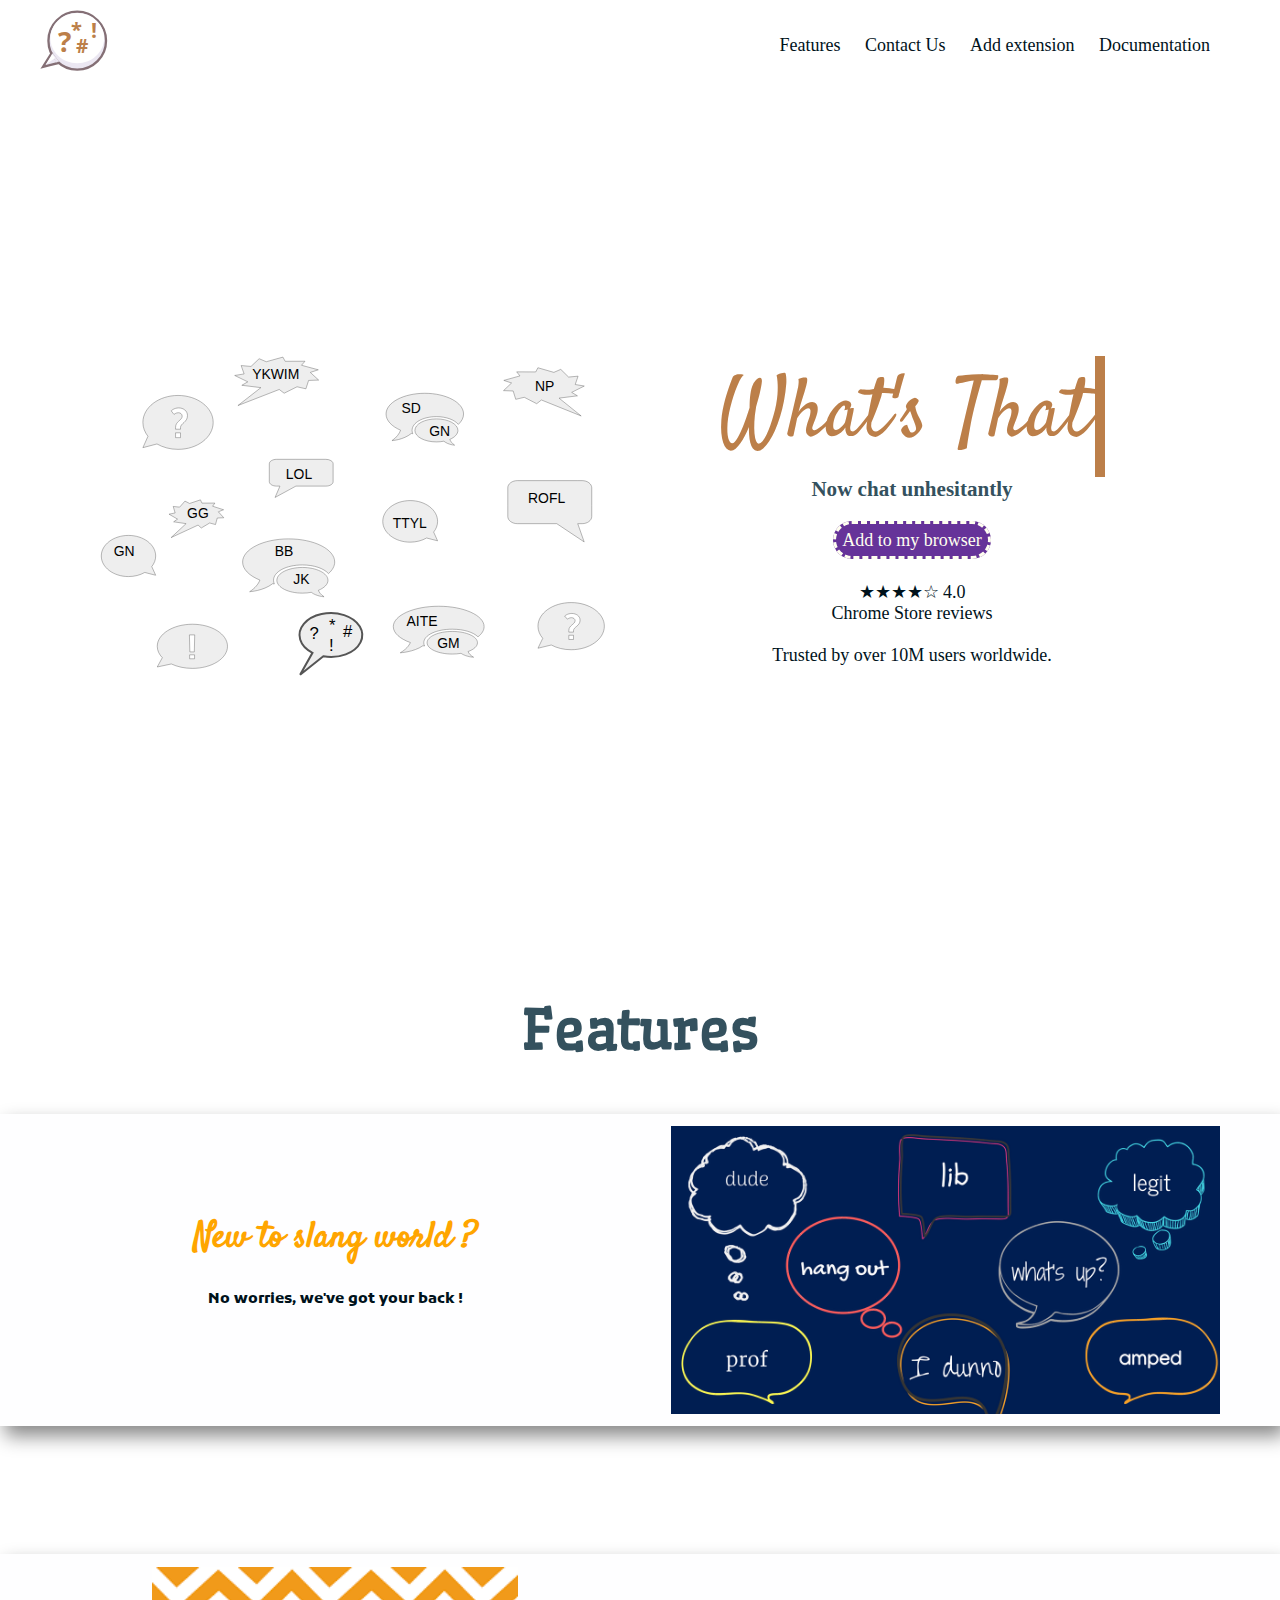
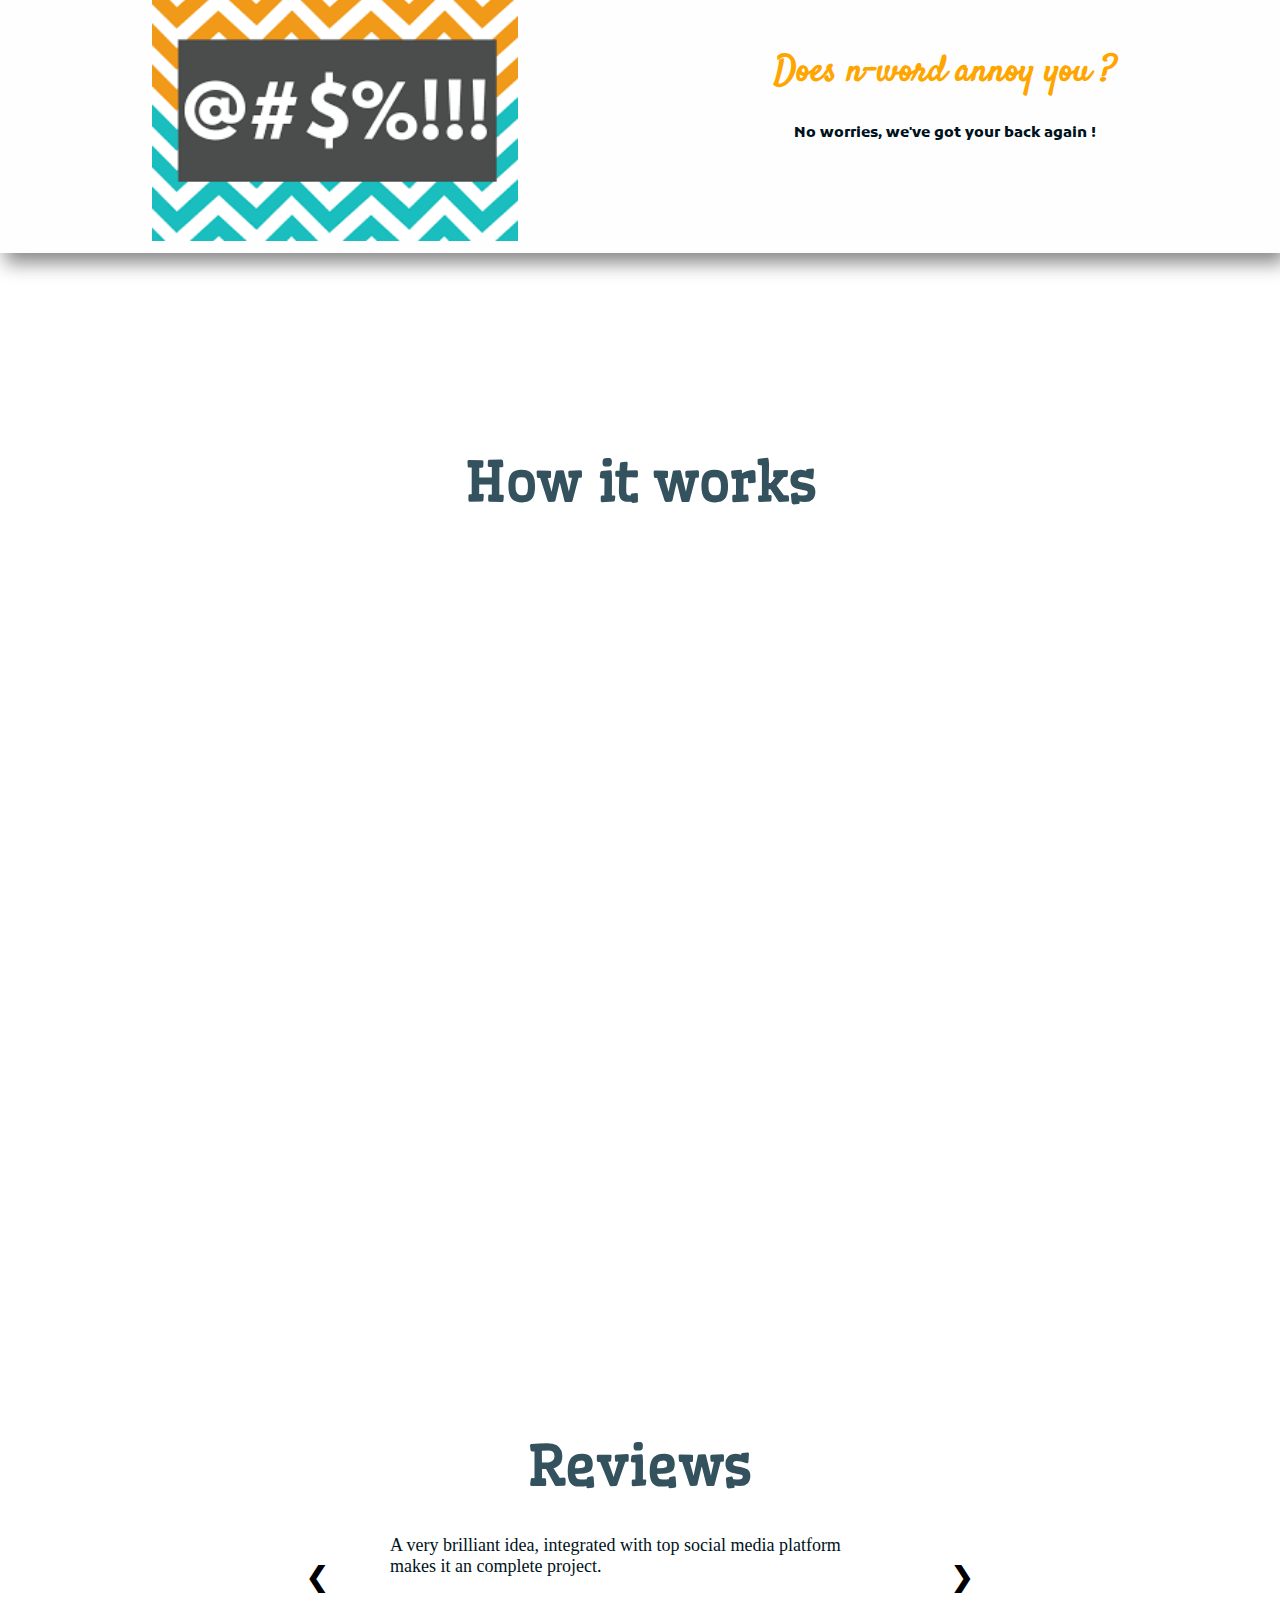
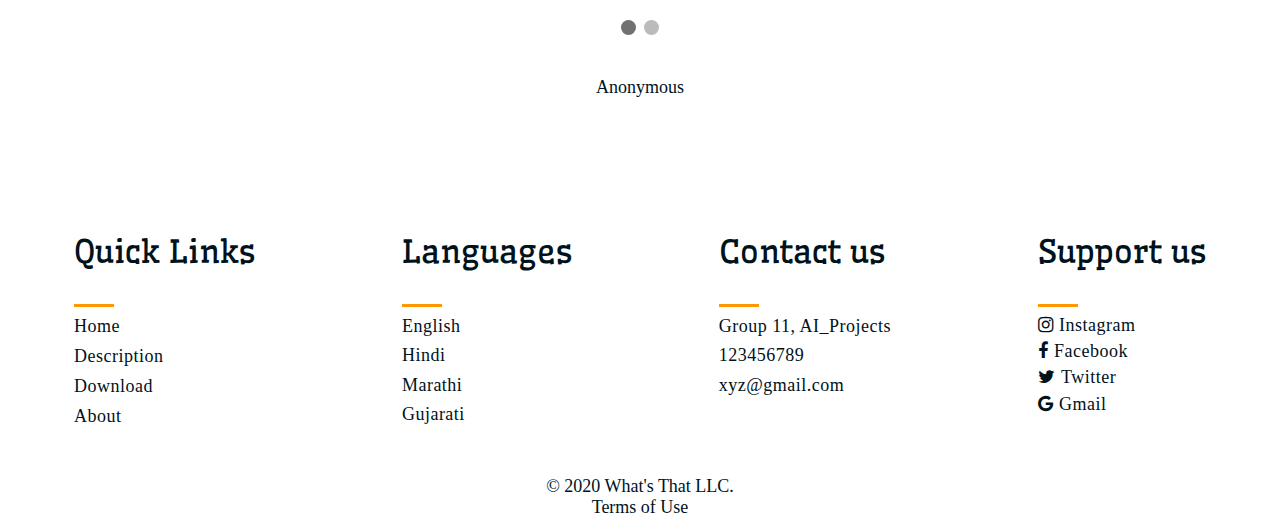
==== index.html @ 631926b6 "add documentation" ====
<!DOCTYPE html>
<head>
    <meta charset="UTF-8">
    <meta name="viewport" content="width=device-width, initial-scale=1.0">
    <title>What's That</title>
    <link rel="shortcut icon" href="./img/icon.png" type="image/x-icon">
    <link rel="stylesheet" href="./css/style.css">
    <link rel="stylesheet" href="./css/animate.css">
    <link rel="stylesheet" href="https://cdnjs.cloudflare.com/ajax/libs/font-awesome/4.7.0/css/font-awesome.min.css">
</head>
<body>
    <section class="nav">
        <input type="checkbox" id="nav-check">
        <div class="nav-header">
          <div class="nav-title">
             <img src="./img/logo.svg" style="height: 100%;"/> 
          </div>
        </div>
        <div class="nav-btn">
          <label for="nav-check">
            <i class="fa fa-bars baricon"></i>
            <i class="fa fa-times crossicon"></i>
          </label>
        </div>
        
        <div class="nav-links" style="overflow: hidden;">
            <a href="#features">Features</a>
            <a href="#contact">Contact Us</a>
            <a href="./files/whatsthat.zip">Add extension</a>
            <a href="./Docs/index.html">Documentation</a>
        </div>
    </section>

    <section class="header">
        
        <img src="./img/background.svg" class="illustration" draggable="false"/>

        <div>
          <div class="animate"></div>
          <h3 class="normal">Now chat unhesitantly </h3>
          <p>
            <form action="">
              <label for="extension">
                <a href="./files/whatsthat.zip" class="callto">Add to my browser</a>
              </label>
            </form><br>
            &#9733;&#9733;&#9733;&#9733;&#9734; 4.0<br>
            Chrome Store reviews<br><br>
            Trusted by over 10M users worldwide.
          </p>
        </div>

    </section>

    <div class="center">
        <h1 id="features">Features</h1>
    </div>

    <div class="content">
      <div>
        <h2 class="main">New to slang world ?</h2>
        <h5>No worries, we've got your back !</h5>
      </div>

      <div>
        <img src="./img/slang.png" style="width: 90%;"/>
      </div>
    </div>

    <div class="content">

      <div>
        <img src="./img/cuss.png" style="width: 60%;"/>
      </div>

      <div>
        <h2 class="main">Does n-word annoy you ?</h2>
        <h5>No worries, we've got your back again !</h5>
      </div>
    </div>

<!------------------------------------------------------- HOW IT WORKS ---------------------------------------------->
  
<br><br>

  <div class="center">
     <h1>How it works</h1>
  </div>

  <div class="video">

  </div>












    <!--                                                              Carousel                                           -->


    <div class="center" id="special">
        <h1>Reviews</h1>
    </div>


    <div class="slideshow-container">

      <div class="mySlides fade">
        A very brilliant idea, integrated with top social media platform makes it an complete project.
        <div class="publisher">
          Anonymous
        </div>
      </div>
      
      <div class="mySlides fade">
        No doubt the tool is superb but on the other hand their website is just mindblowing.
        <div class="publisher">
          Anonymous
        </div>
      </div>
      
      <a class="prev" onclick="plusSlides(-1)">&#10094;</a>
      <a class="next" onclick="plusSlides(1)">&#10095;</a>
      
    </div>

      <br>
      
      <div style="text-align:center">
        <span class="dot" onclick="currentSlide(1)"></span> 
        <span class="dot" onclick="currentSlide(2)"></span>
      </div>

<!--------------------------------------------------------- FOOTER ---------------------------------------------------->

    <div class="footer">
      <div class="inner-footer">

    <!--  for quick links  -->
        <div class="footer-items">
          <h3>Quick Links</h3>
          <div class="border1"></div> <!--for the underline -->
            <div class="ul">
              <a href="#"><span>Home</span></a>
              <a href="#"><span>Description</span></a>
              <a href="#"><span>Download</span></a>
              <a href="#"><span>About</span></a>
            </div>
        </div>
    
    <!--  for some other links -->
        <div class="footer-items">
          <h3>Languages</h3>
          <div class="border1"></div>  <!--for the underline -->
            <div class="ul">
              <a href="#"><span>English</span></a>
              <a href="#"><span>Hindi</span></a>
              <a href="#"><span>Marathi</span></a>
              <a href="#"><span>Gujarati</span></a>
            </div>
        </div>
    
    <!--  for contact us info -->
        <div class="footer-items">
          <h3 id="contact">Contact us</h3>
          <div class="border1"></div>
            <div class="ul-cry">
              <span>Group 11, AI_Projects</span>
              <span>123456789</span>
              <span>xyz@gmail.com</span>
            </div>
        </div>

        <div class="footer-items">
          <h3>Support us</h3>
          <div class="border1"></div>
            <div class="ul">
              <a href="#" class="fa fa-instagram"><span> Instagram</span></a>
              <a href="#" class="fa fa-facebook"><span> Facebook</span></a>
              <a href="#" class="fa fa-twitter"><span> Twitter</span></a>
              <a href="#" class="fa fa-google"><span> Gmail</span></a>
            </div> 
        </div>

      </div>
      
    <!--   Footer Bottom start  -->
      <div class="footer-bottom">
        &copy; 2020 What's That LLC.
        <br>
        <a>Terms of Use</a>
      </div>
    </div>
    <script>
    let slideIndex = 1;
    showSlides(slideIndex);
    
    function plusSlides(n) {
      showSlides(slideIndex += n);
    }
    
    function currentSlide(n) {
      showSlides(slideIndex = n);
    }
    
    function showSlides(n) {
      let i;
      let slides = document.getElementsByClassName("mySlides");
      let dots = document.getElementsByClassName("dot");
      if (n > slides.length) {slideIndex = 1}    
      if (n < 1) {slideIndex = slides.length}
      for (let i = 0; i < slides.length; i++) {
          slides[i].style.display = "none";  
      }
      for (let i = 0; i < dots.length; i++) {
          dots[i].className = dots[i].className.replace(" active", "");
      }
      slides[slideIndex-1].style.display = "block";  
      dots[slideIndex-1].className += " active";
    }
    </script>
</body>

  
</html>
---- css/style.css ----
@import url("https://fonts.googleapis.com/css2?family=Roboto+Slab:wght@400&family=Syne&display=swap");
@import url("https://fonts.googleapis.com/css2?family=Satisfy&display=swap");
@import url("https://fonts.googleapis.com/css2?family=Kufam&display=swap");
@import url("https://fonts.googleapis.com/css2?family=Wellfleet&display=swap");

* {
  box-sizing: border-box;
}
html {
  scroll-behavior: smooth;
}
h1 {
  margin-top: 5px;
  font-size: 3em;
  font-family: "Syne", sans-serif;
  text-align: center;
}

a {
  color: inherit;
}

a:visited {
  color: inherit;
}
::-webkit-scrollbar {
  width: 10px;
}
::-webkit-scrollbar-track {
  background: #ffffff;
}
::-webkit-scrollbar-thumb {
  background: #29241a;
  border-right: solid #bc7f49;
  border-width: 5px;
}
::-webkit-scrollbar-thumb:hover {
  transition: 1px;
  border-width: 10px;
}

body {
  margin: 0px;
  font-family: "segoe ui";
  background-color: #ffffff;
  color: #00121b;
  font-size: 18px;
}

.nav {
  top: 0;
  z-index: 100;
  position: fixed;
  height: 80px;
  display: flex;
  align-items: center;
  background-color: #ffffff;
  margin: 0;
  width: 100vw;
  padding: 0 30px;
}

.nav > .nav-header {
  display: inline-block;
  min-height: 40px;
  height: 9vh;
}

.nav > .nav-header > .nav-title {
  display: inline-block;
  font-size: 22px;
  color: #00121b;
  font-family: "Roboto", sans-serif;
  padding: 10px 10px 10px 10px;
  height: 100%;
}

.nav > .nav-btn {
  display: none;
}

.nav > .nav-links {
  padding: 0 30px;
  margin-left: auto;
  padding-top: 10px;
  font-size: 18px;
}

.nav > .nav-links > a {
  display: inline-block;
  position: relative;
  padding: 13px 10px 13px 10px;
  text-decoration: none;
  color: #00121b;
  outline: none;
}
.nav > .nav-links > a::after {
  content: "";
  width: 100%;
  height: 3px;
  position: absolute;
  left: 0;
  bottom: 0;
  background-color: #00121b;
  transition: 0.3s;
  transform-origin: left;
  transform: scaleX(0);
}
.nav > .nav-links > a:hover::after,
.nav > .nav-links > a:focus::after {
  transform-origin: right;
  transform: scaleX(1);
}

.nav > #nav-check {
  display: none;
}

@media (max-width: 650px) {
  .nav > .nav-btn {
    display: inline-block;
    position: absolute;
    right: 0px;
    top: 0px;
  }
  .nav > .nav-btn > label {
    display: inline-block;
    width: 50px;
    height: 50px;
    padding: 13px;
  }

  .nav > .nav-btn > label > span {
    display: block;
    width: 25px;
    height: 10px;
    border-top: 2px solid black;
  }
  .nav > .nav-links {
    position: absolute;
    display: block;
    width: 100%;
    background-color: #fff;
    transition: all 0.3s ease-in;
    top: 70px;
    left: 0px;
  }

  .nav > .nav-links > a {
    display: block;
    width: 100%;
  }

  #nav-check:not(:checked) ~ .nav-links {
    height: 0px;
  }
  #nav-check:not(:checked) ~ .nav-btn .baricon,
  #nav-check:checked ~ .nav-btn .crossicon {
    display: block;
  }
  #nav-check:checked ~ .nav-btn .baricon,
  #nav-check:not(:checked) ~ .nav-btn .crossicon {
    display: none;
  }
  #nav-check:checked ~ .nav-links {
    height: calc(100vh - 50px);
    overflow-y: auto;
  }
}

.center {
  text-align: center;
  color: #34515e;
  margin: 2% auto;
}

.center h1 {
  font-family: "Wellfleet", cursive;
}

@media (max-width: 600px) {
  #special {
    margin: 100px auto auto auto;
  }
}

.content {
  margin: 4% auto 10% auto;
  padding: 0 30px;
  display: flex;
  align-items: center;
  justify-content: space-evenly;
  flex-flow: row wrap;
  text-align: center;
  width: 100%;
  height: fit-content;
  background-color: #f2f0d7;
  background-color: rgba(248, 248, 255, 0.1);
  box-shadow: 5px 10px 18px #888888;
}

.content > div {
  color: #00121b;
  margin: 1% auto;
  font-family: "Kufam", cursive;
  flex: 50%;
}

.content div .main {
  color: orange;
  margin: 1% auto;
  font-family: "Satisfy", cursive;
  font-size: 2em;
}

@media (max-width: 600px) {
  .content > div {
    flex: 100%;
  }

  .content {
    padding-bottom: 10%;
    padding-top: 10%;
  }
}

/* ====================================================Sections================================= */

.header {
  background-color: #ffffff;
  height: 100vh;
  width: 85vw;
  margin: 0 auto;
  margin-top: 70px;
  display: flex;
  flex-flow: row wrap;
  align-items: center;
  justify-content: space-between;
}

.header img {
  flex: 50%;
  max-width: 50%;
  overflow: hidden;
}

.header div {
  flex: 50%;
  text-align: center;
}

.normal {
  margin: 0;
  color: #34515e;
}

.callto {
  background-color: rebeccapurple;
  color: ivory;
  cursor: pointer;
  border-radius: 20px;
  border-style: dashed;
  line-height: 40px;
  margin-top: 10%;
  padding: 0 20px;
  text-decoration: none;
  padding: 0.35em;
}
.callto:hover,
.callto:focus {
  opacity: 0.8;
  outline: none;
}
.video {
  height: 95vh;
}
/********************************************* Illustrations **************************************/

@media (max-width: 600px) {
  .illustration {
    display: none;
  }
}

/********************************************* FOOTER *********************************************/

.footer {
  width: 100%;
  background: #ffffff;
  color: #00121b;
  display: block;
  margin-top: 10%;
}

.inner-footer {
  width: 90%;
  margin: auto;
  padding: 30px 10px;
  display: flex;
  flex-flow: row wrap;
  box-sizing: border-box;
  justify-content: space-between;
  align-content: flex-start;
}

.footer-items {
  box-sizing: border-box;
}

.footer-items h3 {
  font-family: "Wellfleet", cursive;
  font-size: 1.8em;
  font-weight: normal;
}

.border1 {
  height: 3px;
  width: 40px;
  background: #ff9800;
  color: #ff9800;
  background-color: #ff9800;
  border: 0px;
}

.ul {
  list-style-type: none;
  font-size: 1em;
  font-weight: 400;
  letter-spacing: 0.5px;
  margin: 5% auto;
}

.ul a {
  display: block;
  text-decoration: none;
  outline: none;
  margin: 5% auto;
  transition: 0.3s;
  transform: scale(1);
  transform-origin: left;
}

.ul-cry {
  font-size: 1em;
  font-weight: 400;
  letter-spacing: 0.5px;
  margin: 5% auto;
}

.ul-cry span {
  margin: 5% auto;
  display: block;
}

.ul a:hover,
.ul a:focus {
  transform: scale(1.2);
}

.footer-bottom {
  padding: 10px;
  background: #ffffff;
  font-size: 1em;
  text-align: center;
}

/* for tablet mode view */

@media screen and (max-width: 1275px) {
  .footer-items {
    width: 50%;
  }
}

/* for mobile screen view */

@media screen and (max-width: 660px) {
  .footer-items {
    width: 100%;
  }
}

/*******************************************  Carousel  *******************************************************/

.mySlides {
  display: none;
}
img {
  vertical-align: middle;
}

/* Slideshow container */
.slideshow-container {
  max-width: 500px;
  position: relative;
  margin: auto;
}

@media (max-width: 600px) {
  .slideshow-container {
    max-width: 300px;
  }
}

/* Next & previous buttons */
.prev,
.next {
  cursor: pointer;
  position: absolute;
  top: 50%;
  width: auto;
  padding: 16px;
  margin-top: -22px;
  color: black;
  background-color: white;
  font-weight: bold;
  font-size: 1.5em;
  transition: 0.6s ease;
  border-radius: 0 3px 3px 0;
  user-select: none;
}

/* Position the "next button" to the right */
.next {
  right: -20%;
}

.prev {
  left: -20%;
  border-radius: 3px 0 0 3px;
}

@media (max-width: 700px) {
  .next,
  .prev {
    display: none;
  }
}

/* The dots/bullets/indicators */
.dot {
  cursor: pointer;
  height: 15px;
  width: 15px;
  margin: 0 2px;
  background-color: #bbb;
  border-radius: 50%;
  display: inline-block;
  transition: background-color 0.6s ease;
}

.active,
.dot:hover {
  background-color: #717171;
}

/* Fading animation */
.fade {
  -webkit-animation-name: fade;
  -webkit-animation-duration: 1.5s;
  animation-name: fade;
  animation-duration: 1.5s;
}

@-webkit-keyframes fade {
  from {
    opacity: 0.4;
  }
  to {
    opacity: 1;
  }
}

@keyframes fade {
  from {
    opacity: 0.4;
  }
  to {
    opacity: 1;
  }
}

/* On smaller screens, decrease text size */
@media only screen and (max-width: 300px) {
  .prev,
  .next,
  .text {
    font-size: 11px;
  }
}

.publisher {
  position: relative;
  top: 100px;
  text-align: center;
}
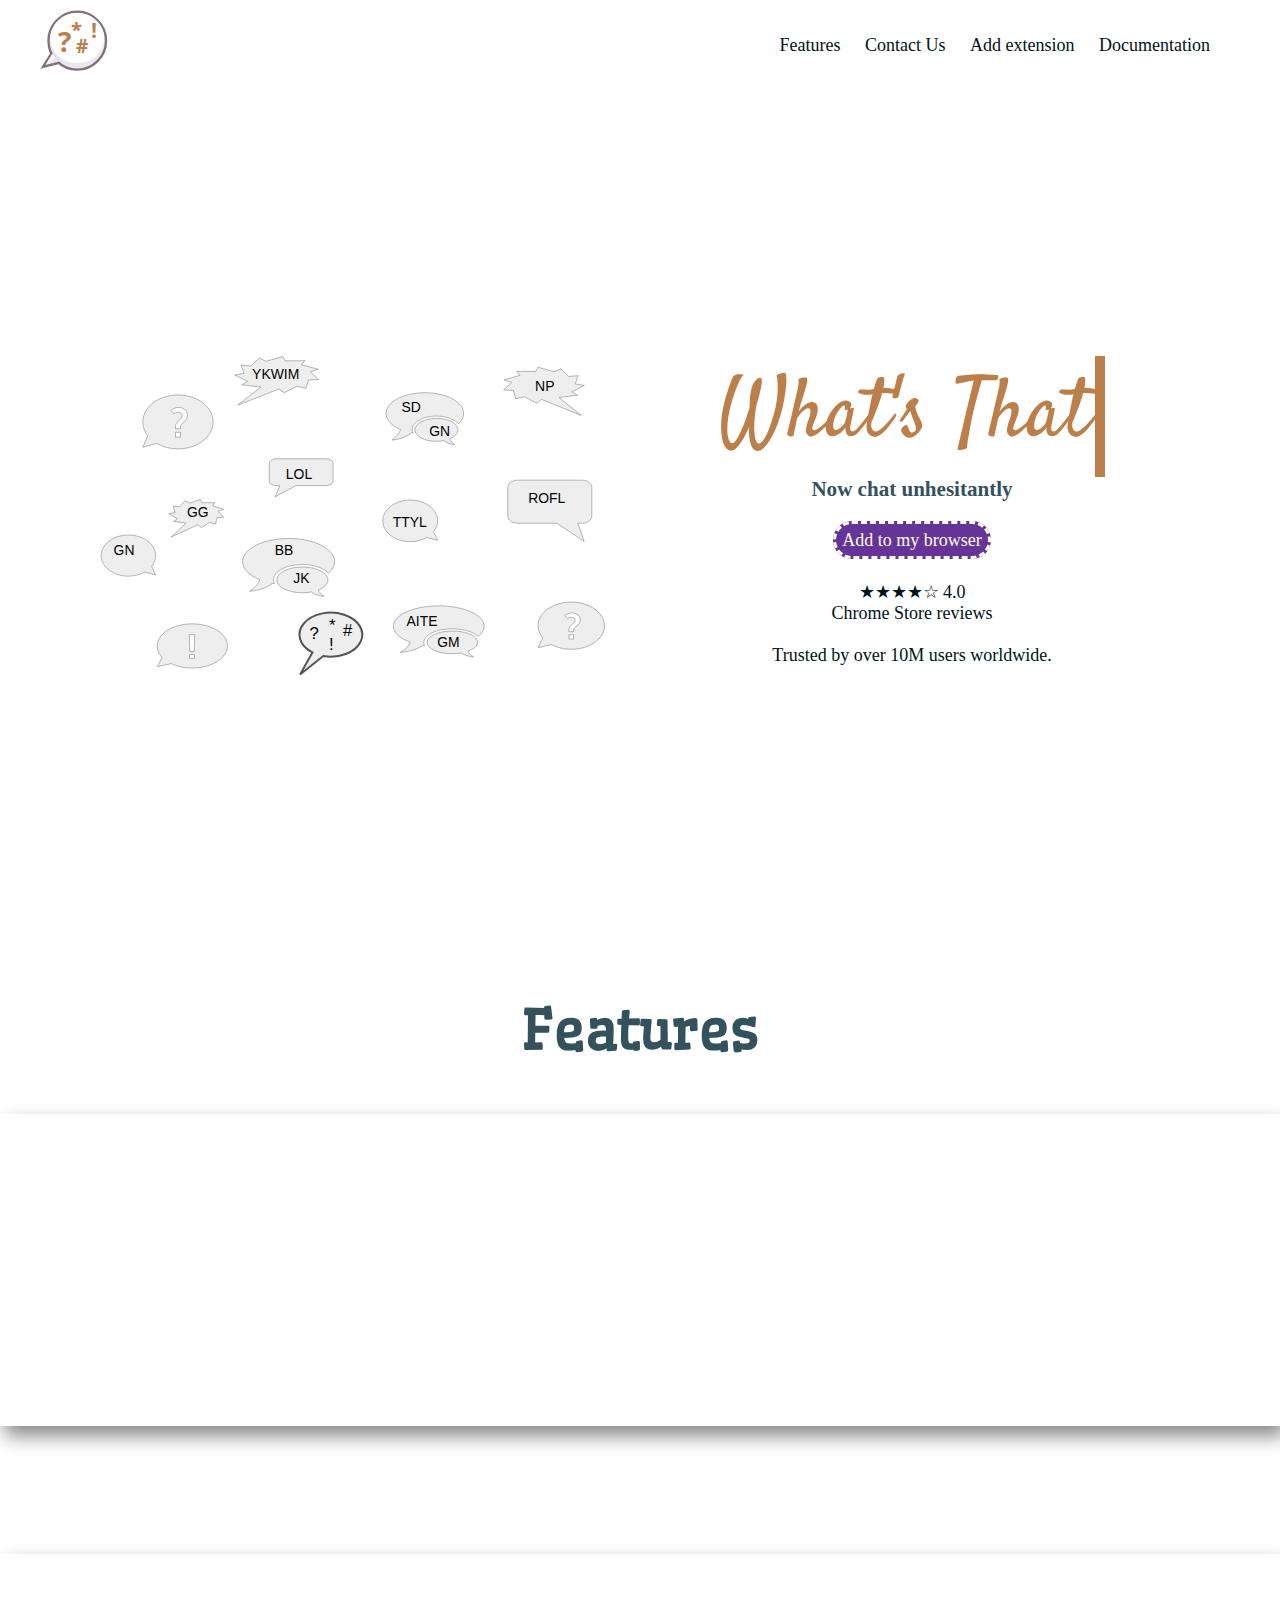
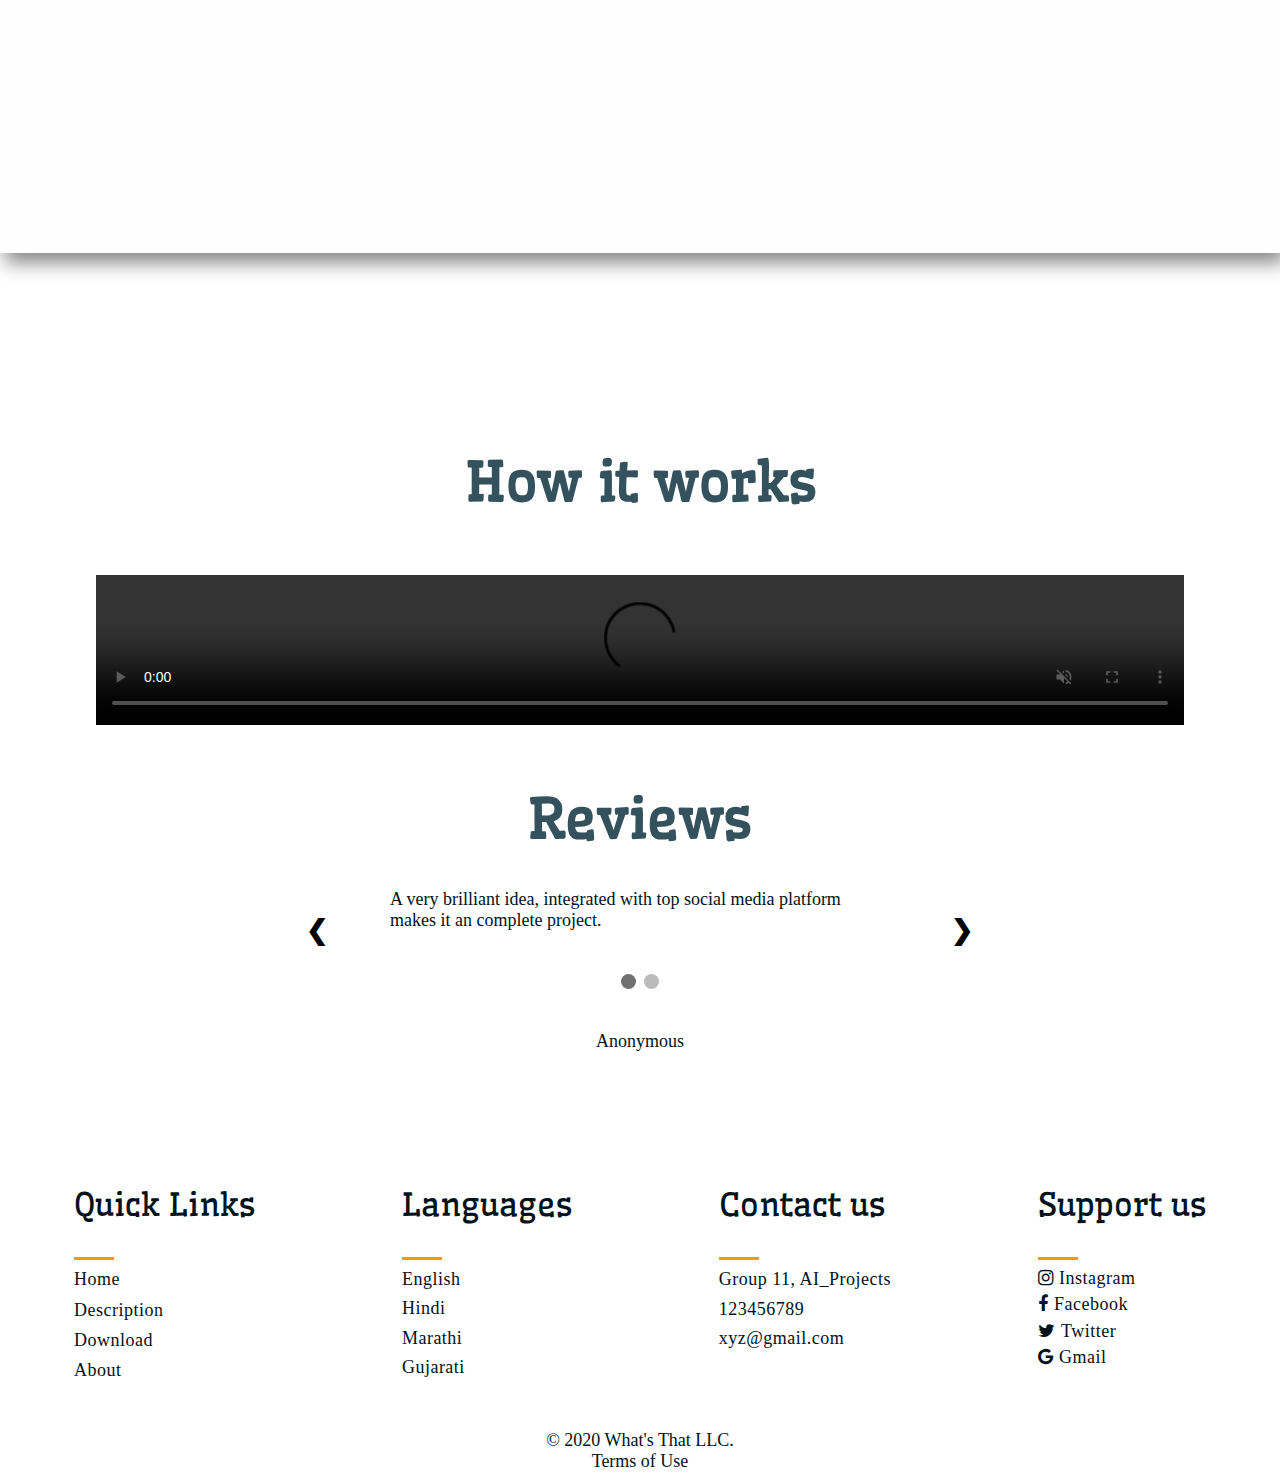
==== commit 53bee81b: "add intersection observers" ====
--- a/index.html
+++ b/index.html
@@ -57,23 +57,23 @@
     </div>
 
     <div class="content">
-      <div>
+      <div class="fade_in left">
         <h2 class="main">New to slang world ?</h2>
         <h5>No worries, we've got your back !</h5>
       </div>
 
-      <div>
+      <div class="fade_in right">
         <img src="./img/slang.png" style="width: 90%;"/>
       </div>
     </div>
 
     <div class="content">
 
-      <div>
+      <div class="fade_in left">
         <img src="./img/cuss.png" style="width: 60%;"/>
       </div>
 
-      <div>
+      <div class="fade_in right">
         <h2 class="main">Does n-word annoy you ?</h2>
         <h5>No worries, we've got your back again !</h5>
       </div>
@@ -88,20 +88,8 @@
   </div>
 
   <div class="video">
-
+    <video src="./videos/1. About this Course.mp4" muted="true" controls></video>
   </div>
-
-
-
-
-
-
-
-
-
-
-
-
     <!--                                                              Carousel                                           -->
 
 
@@ -225,6 +213,36 @@
       slides[slideIndex-1].style.display = "block";  
       dots[slideIndex-1].className += " active";
     }
+
+    let video=document.querySelector('.video video');
+    let options={
+      threshold:.5,
+      rootMargin:"0px 0px -150px 0px"
+    }
+    let observer=new IntersectionObserver((e,o)=>{
+      if(!e[0].isIntersecting) return;
+      else {
+        video.play()
+        o.unobserve(e[0].target)
+      }
+    },options)
+    observer.observe(video);
+
+
+    let fader=document.querySelectorAll('.fade_in');
+    let observer2=new IntersectionObserver((entries,o)=>{
+      entries.forEach(e=>{
+        
+      if(!e.isIntersecting) return;
+      else {
+        e.target.classList.add('anim');
+        o.unobserve(e.target)
+      }
+      })
+    },options)
+    fader.forEach(e=>{
+      observer2.observe(e);
+    })
     </script>
 </body>
 
--- a/css/style.css
+++ b/css/style.css
@@ -45,6 +45,7 @@
   background-color: #ffffff;
   color: #00121b;
   font-size: 18px;
+  overflow-x: hidden;
 }
 
 .nav {
@@ -179,6 +180,15 @@
 }
 
 @media (max-width: 600px) {
+  h2 {
+    font-size: 1.5em !important;
+  }
+  h3 {
+    font-size: 1.2em !important;
+  }
+  h1 {
+    font-size: 1.7em;
+  }
   #special {
     margin: 100px auto auto auto;
   }
@@ -271,8 +281,11 @@
   opacity: 0.8;
   outline: none;
 }
-.video {
-  height: 95vh;
+.video video {
+  display: block;
+  height: auto;
+  width: 85vw;
+  margin: 60px auto;
 }
 /********************************************* Illustrations **************************************/
 
@@ -494,3 +507,20 @@
   top: 100px;
   text-align: center;
 }
+
+.fade_in.left {
+  opacity: 0;
+  transform: translateX(-30%);
+  transition: 0.5s;
+}
+.fade_in.right {
+  opacity: 0;
+  transform: translateX(30%);
+  transition: 0.5s;
+}
+
+.fade_in.left.anim,
+.fade_in.right.anim {
+  opacity: 1;
+  transform: translateX(0%);
+}
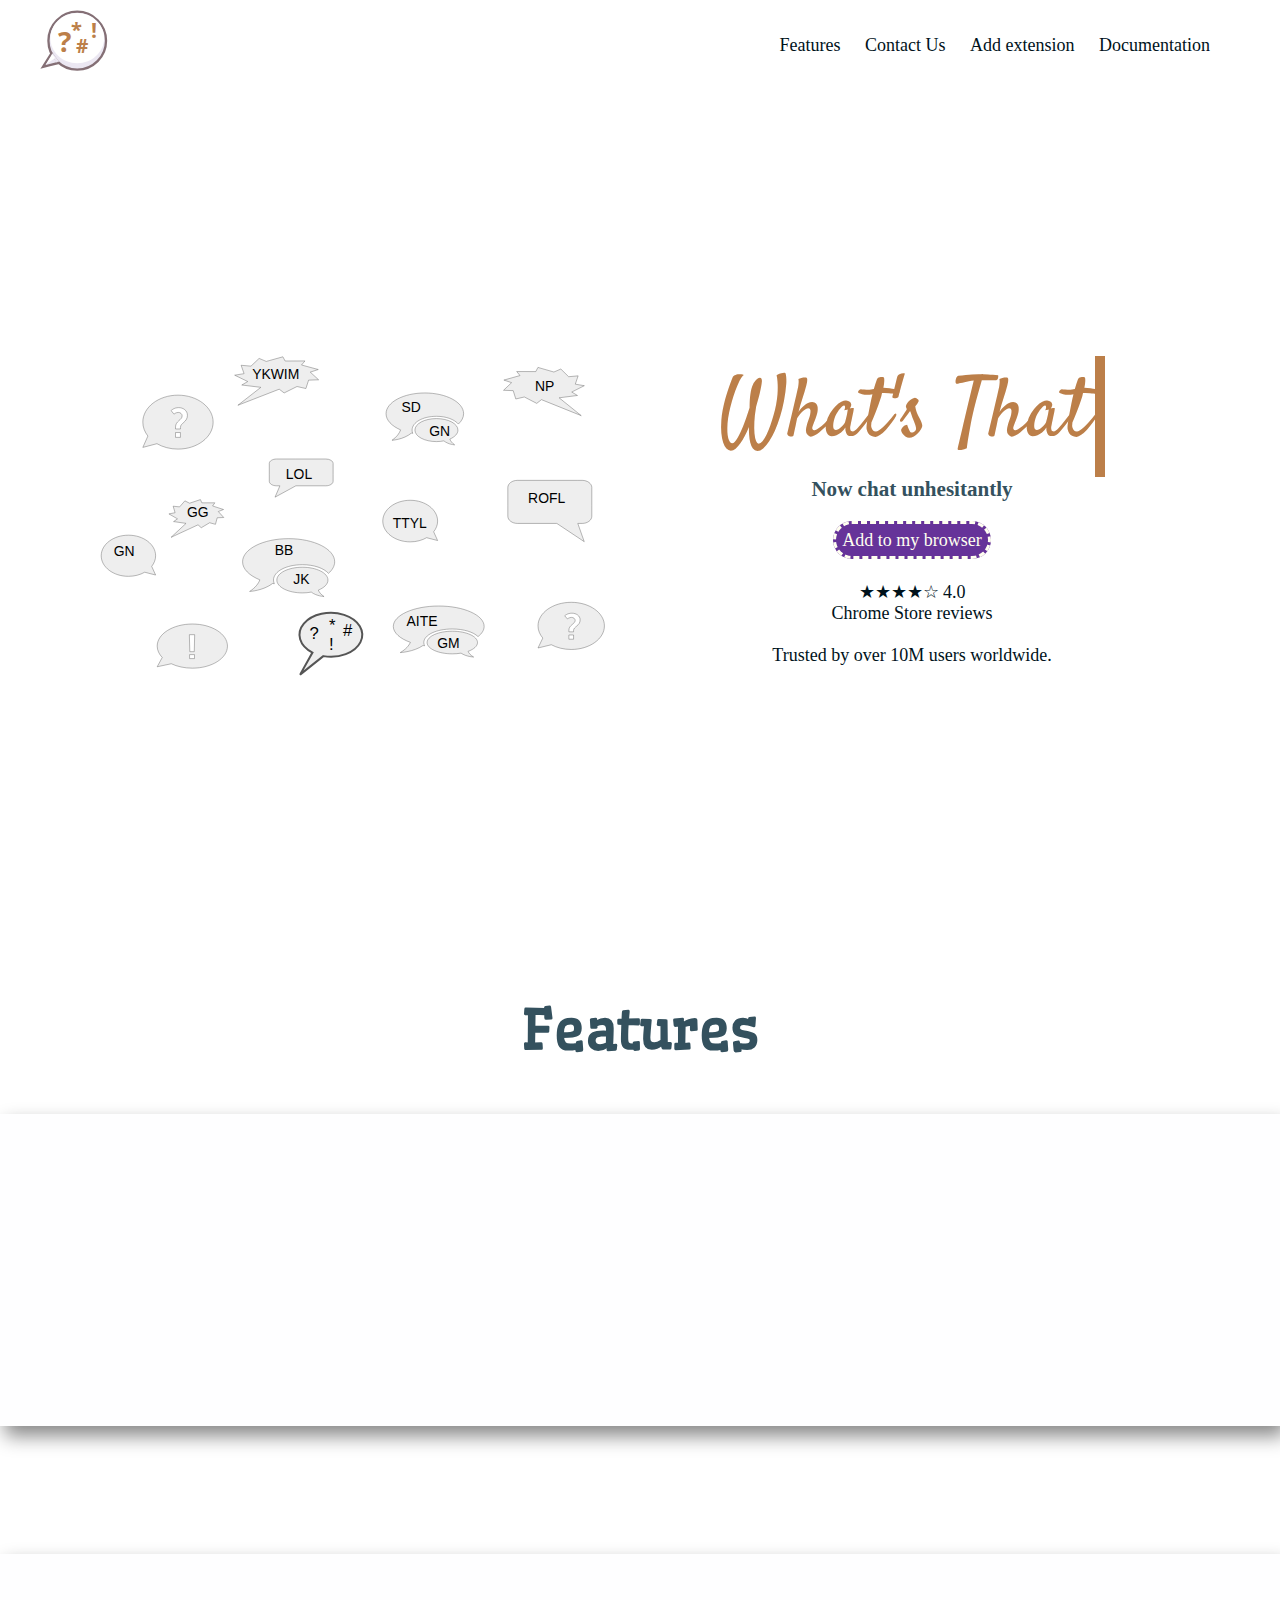
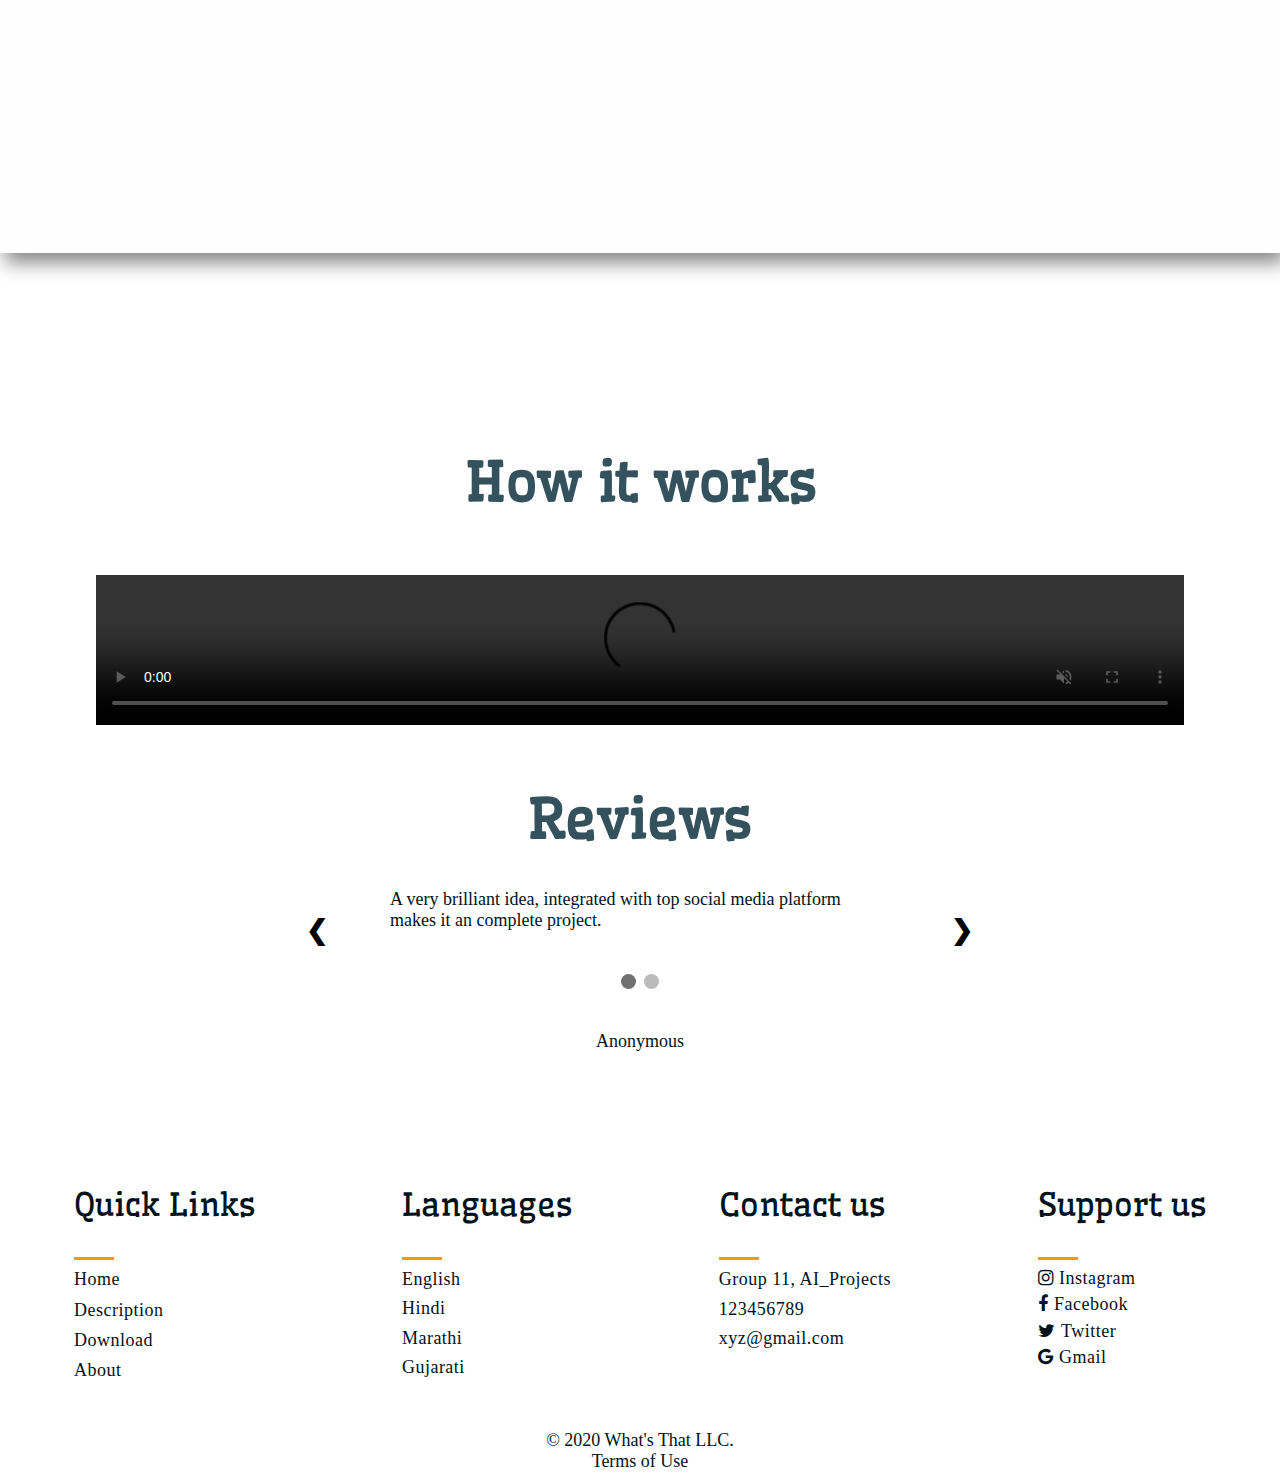
==== commit 4632890f: "add ad and some description" ====
--- a/index.html
+++ b/index.html
@@ -59,7 +59,7 @@
     <div class="content">
       <div class="fade_in left">
         <h2 class="main">New to slang world ?</h2>
-        <h5>No worries, we've got your back !</h5>
+        <h5>Are you new to slang world? If yes, then let us introduce our "What's That?" extension which will help you to increase your slang vocabulary. Slangs? You definitely had encountered one on Whatsapp and then you go searching for it's full form on your favourite search engine but wait, now no more need to go there as we are here to tell you their full forms with just one click.</h5>
       </div>
 
       <div class="fade_in right">
@@ -75,7 +75,7 @@
 
       <div class="fade_in right">
         <h2 class="main">Does n-word annoy you ?</h2>
-        <h5>No worries, we've got your back again !</h5>
+        <h5>Most of us love to express our thoughts through cuss words but only a few of us like to hear the same. Which one are you? We choose to be the latter one and as a result, we came up with something new which will help you to hide all the cuss words sent to you on Whatsapp so that you can chat unhesitantly. But wait... We even have something for the former one's. Yes, they can share their messages on Whatsapp having cuss words which won't be in a readable format but will be represented by an asterisk (*).</h5>
       </div>
     </div>
 
@@ -88,7 +88,7 @@
   </div>
 
   <div class="video">
-    <video src="./videos/1. About this Course.mp4" muted="true" controls></video>
+    <video src="./videos/whats_that_ad.m4v" muted="true" controls></video>
   </div>
     <!--                                                              Carousel                                           -->
 
--- a/css/style.css
+++ b/css/style.css
@@ -284,6 +284,7 @@
 .video video {
   display: block;
   height: auto;
+  max-height: 750px;
   width: 85vw;
   margin: 60px auto;
 }
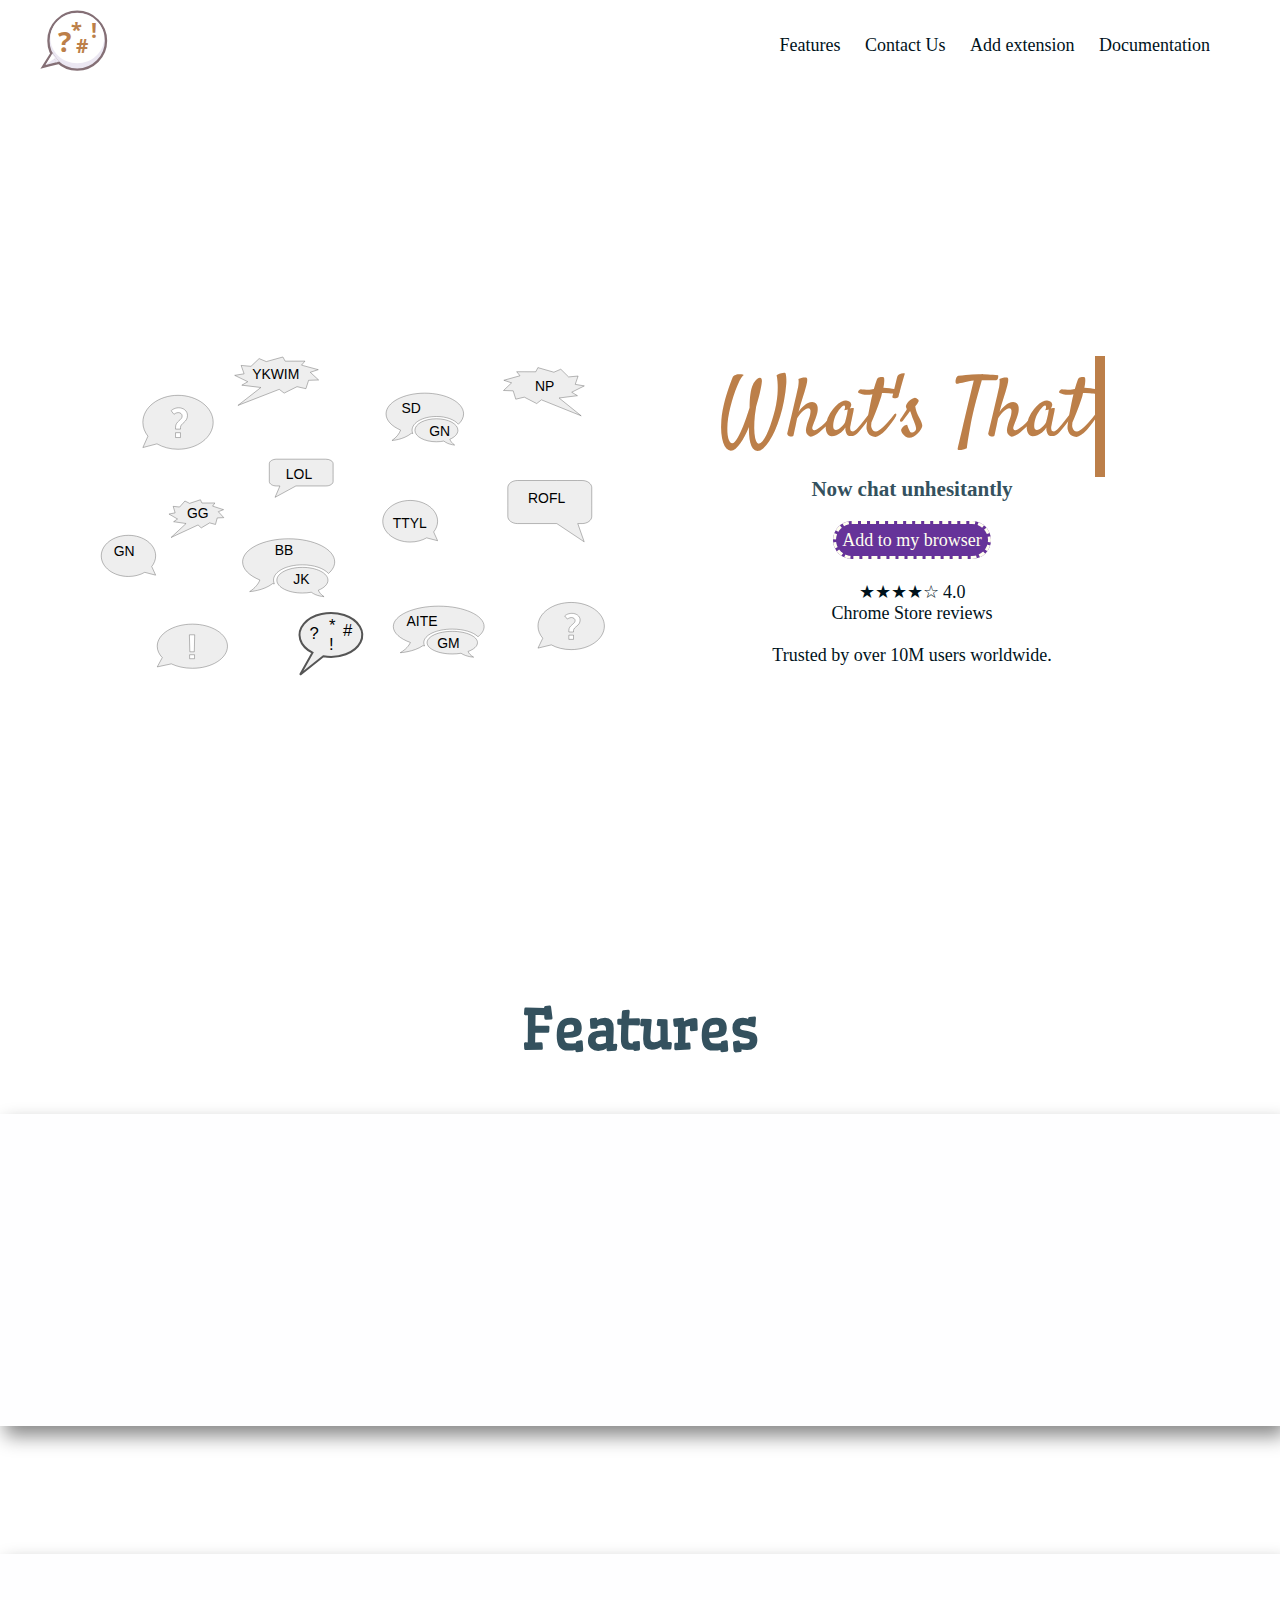
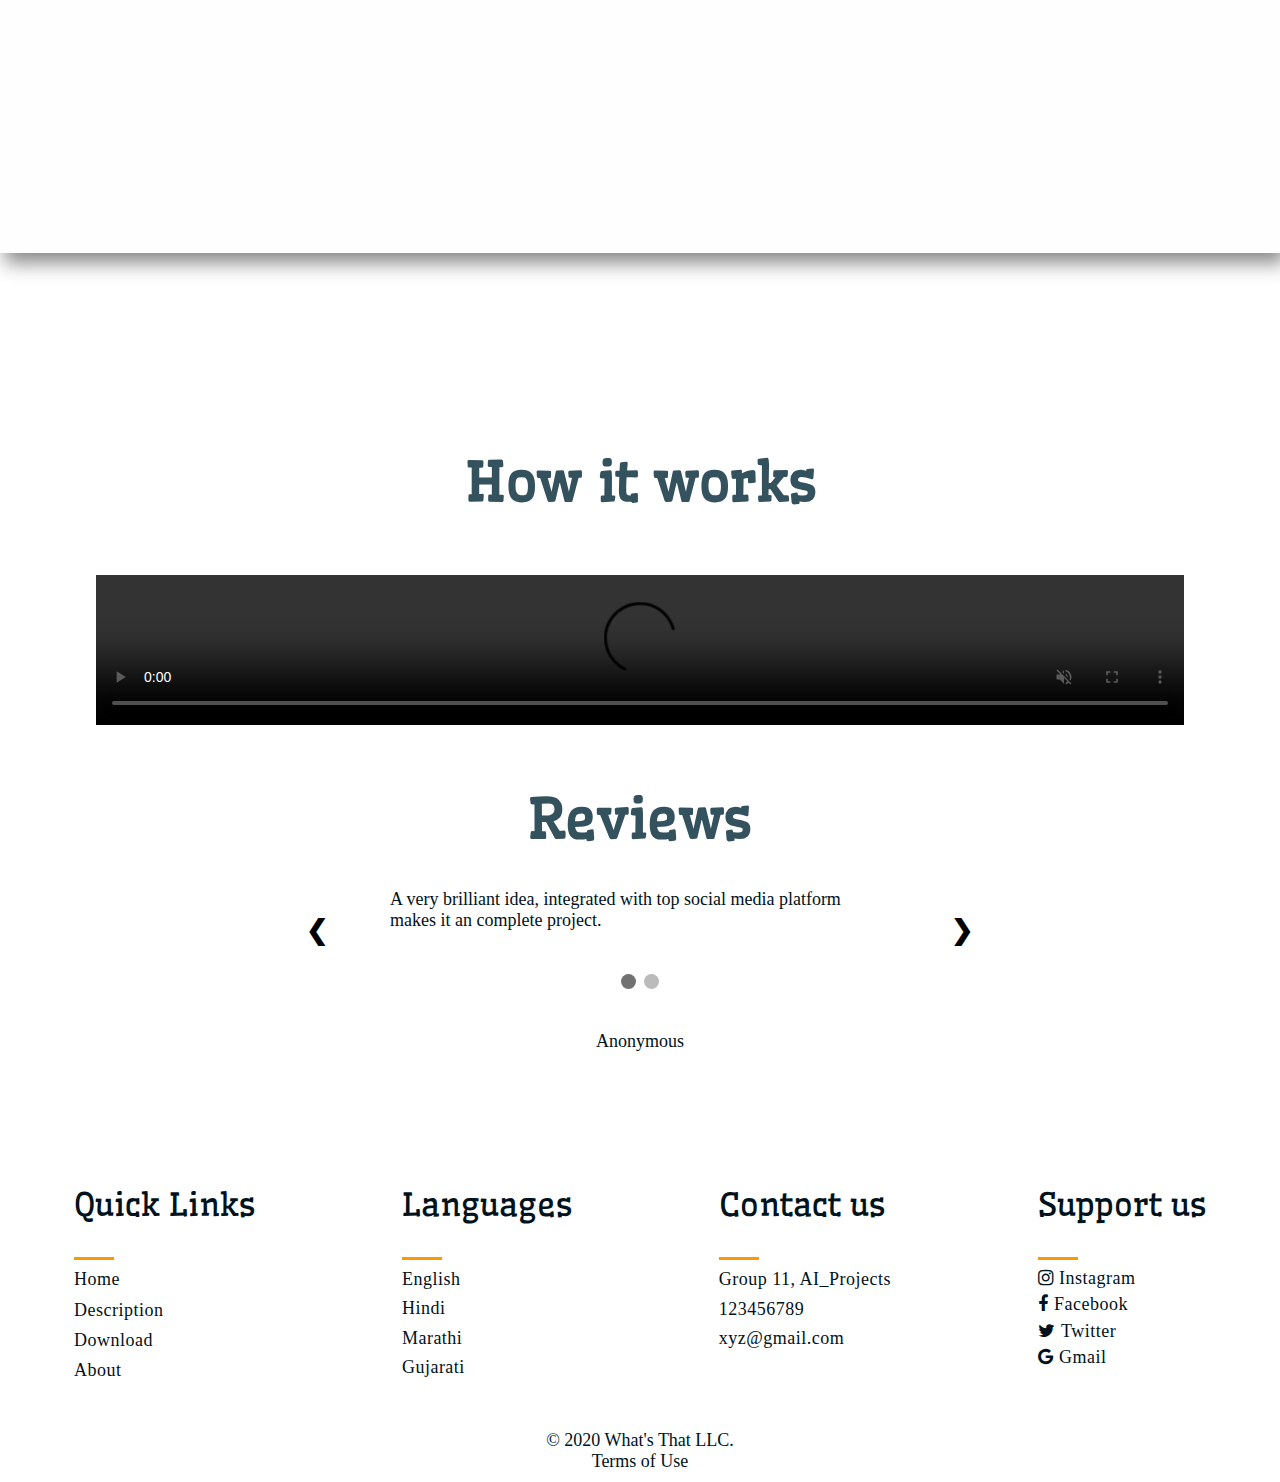
==== commit e891120d: "Update index.html" ====
--- a/index.html
+++ b/index.html
@@ -24,8 +24,8 @@
         </div>
         
         <div class="nav-links" style="overflow: hidden;">
-            <a href="#features">Features</a>
-            <a href="#contact">Contact Us</a>
+            <a href="#features" onclick="uncheck()" >Features</a>
+            <a href="#contact" onclick="uncheck()" >Contact Us</a>
             <a href="./files/whatsthat.zip">Add extension</a>
             <a href="./Docs/index.html">Documentation</a>
         </div>
@@ -243,8 +243,14 @@
     fader.forEach(e=>{
       observer2.observe(e);
     })
+
+    function onclick(){
+      let checkbox=document.querySelector('#nav-check');
+      if(checkbox.checked)
+      checkbox.checked=false;
+    } 
     </script>
 </body>
 
   
-</html>+</html>
--- a/css/style.css
+++ b/css/style.css
@@ -284,7 +284,7 @@
 .video video {
   display: block;
   height: auto;
-  max-height: 750px;
+  max-height: 700px;
   width: 85vw;
   margin: 60px auto;
 }
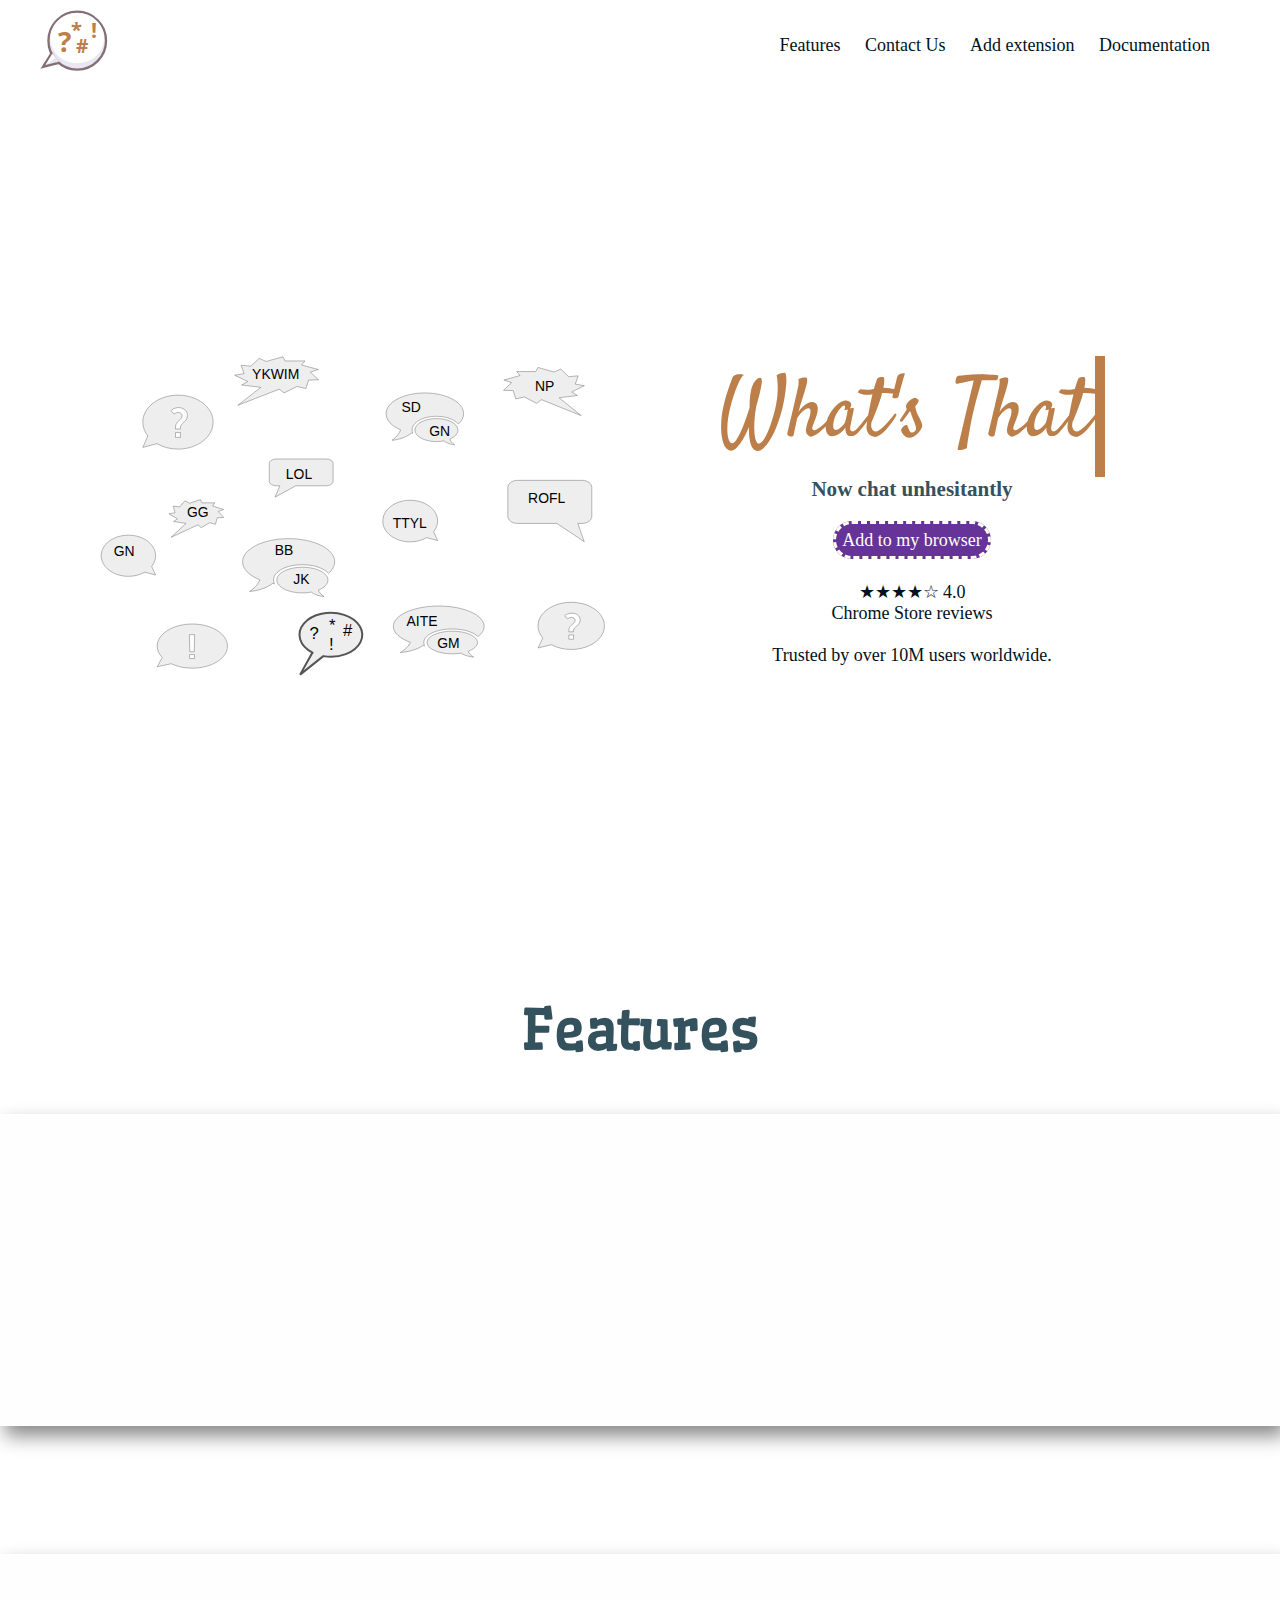
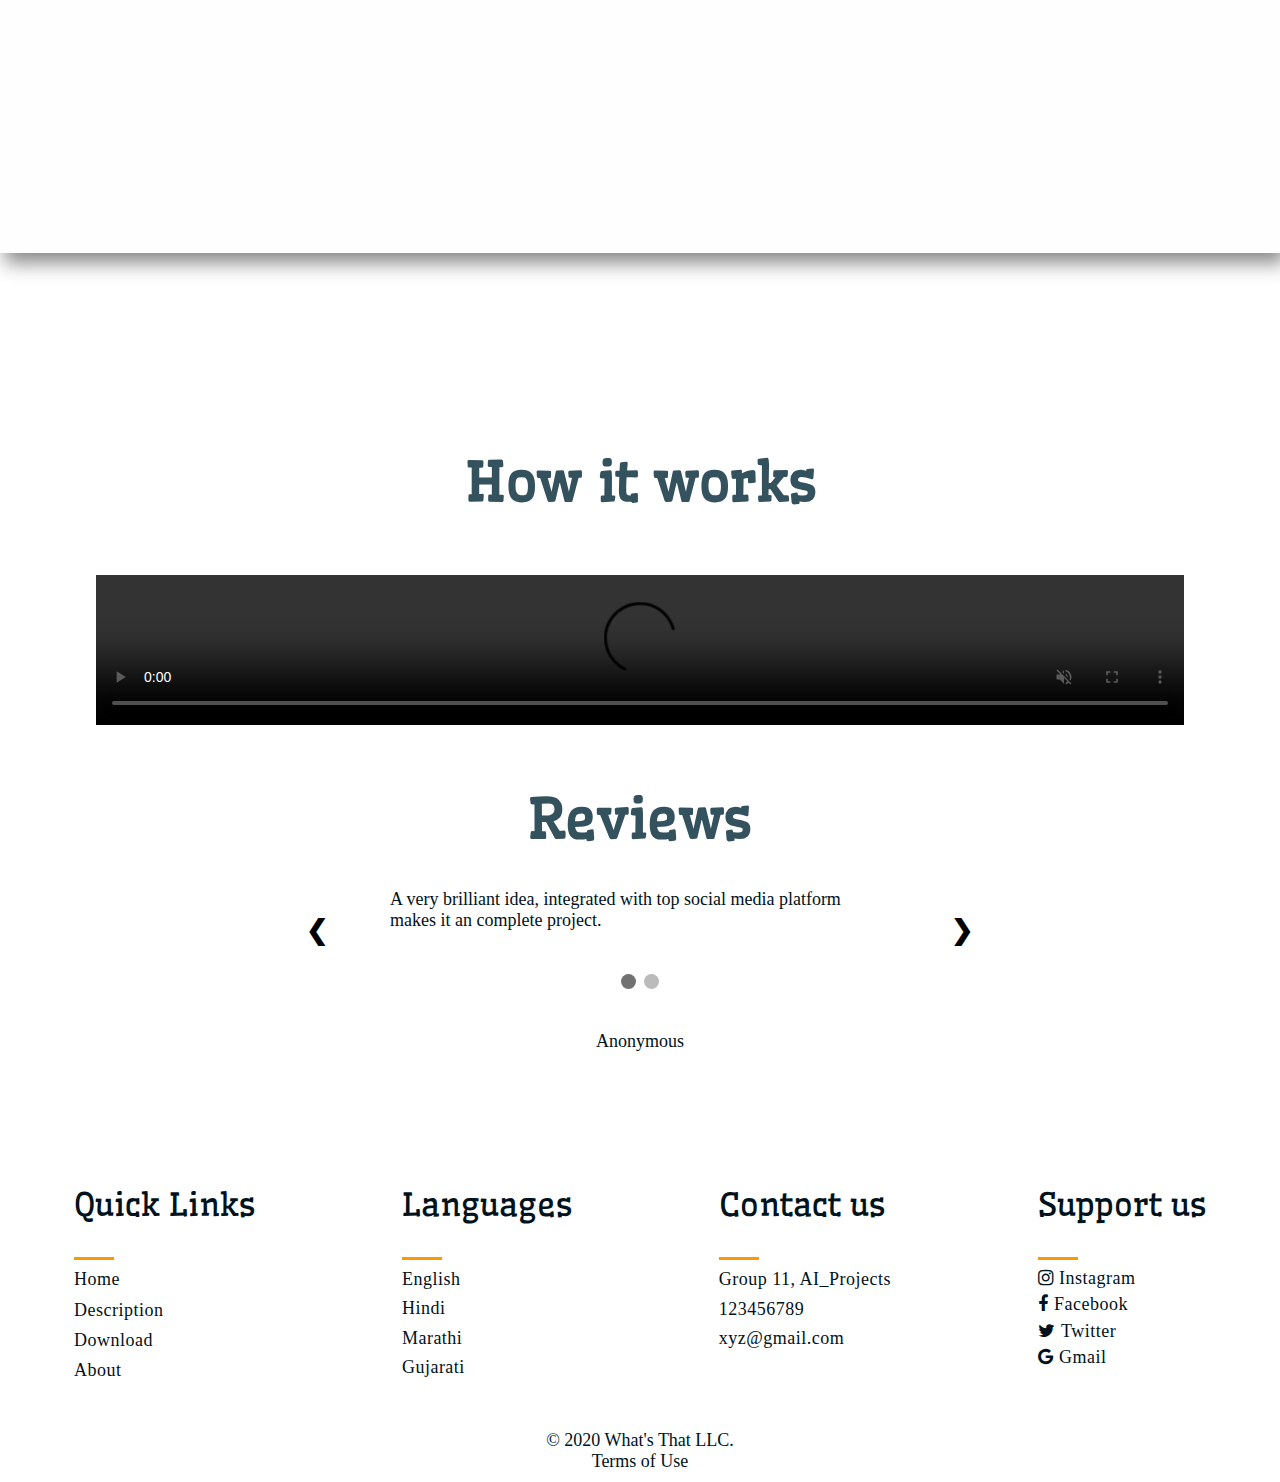
==== commit f61114e7: "Update index.html" ====
--- a/index.html
+++ b/index.html
@@ -244,7 +244,7 @@
       observer2.observe(e);
     })
 
-    function onclick(){
+    function uncheck(){
       let checkbox=document.querySelector('#nav-check');
       if(checkbox.checked)
       checkbox.checked=false;
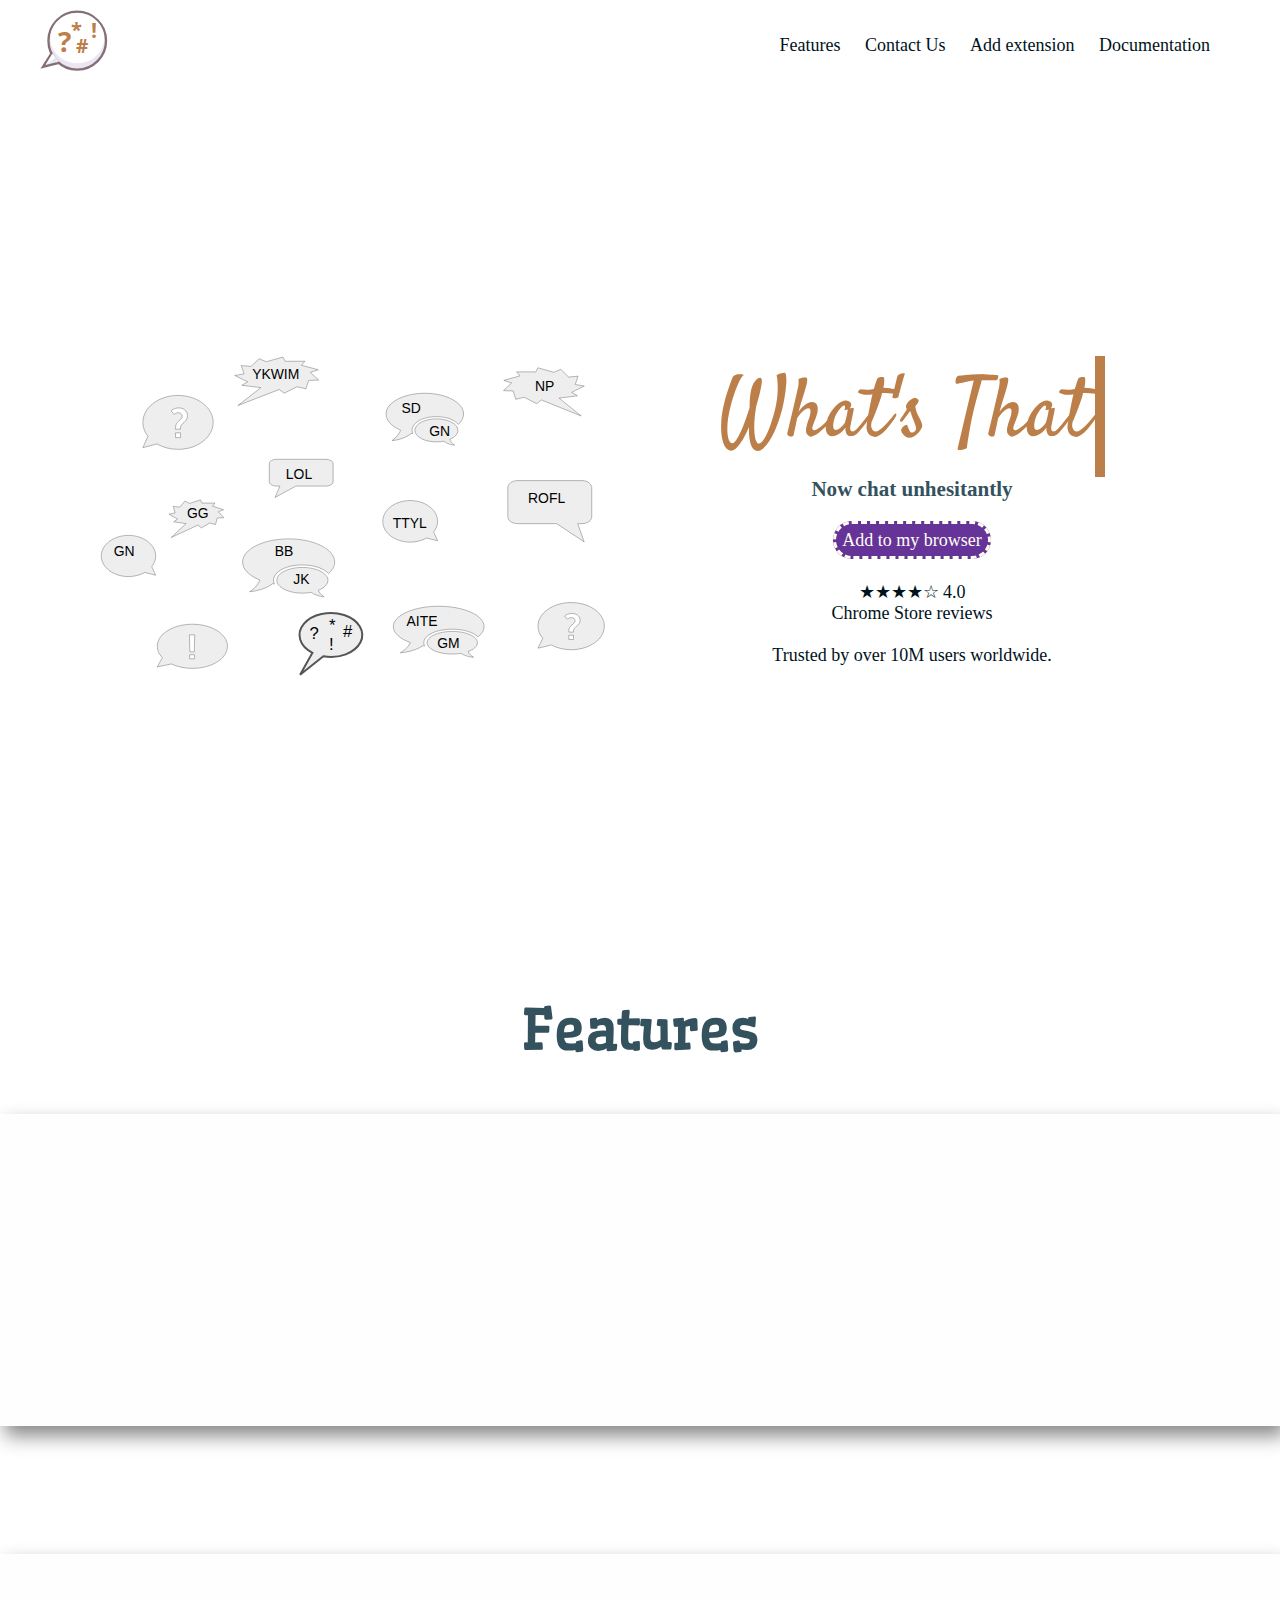
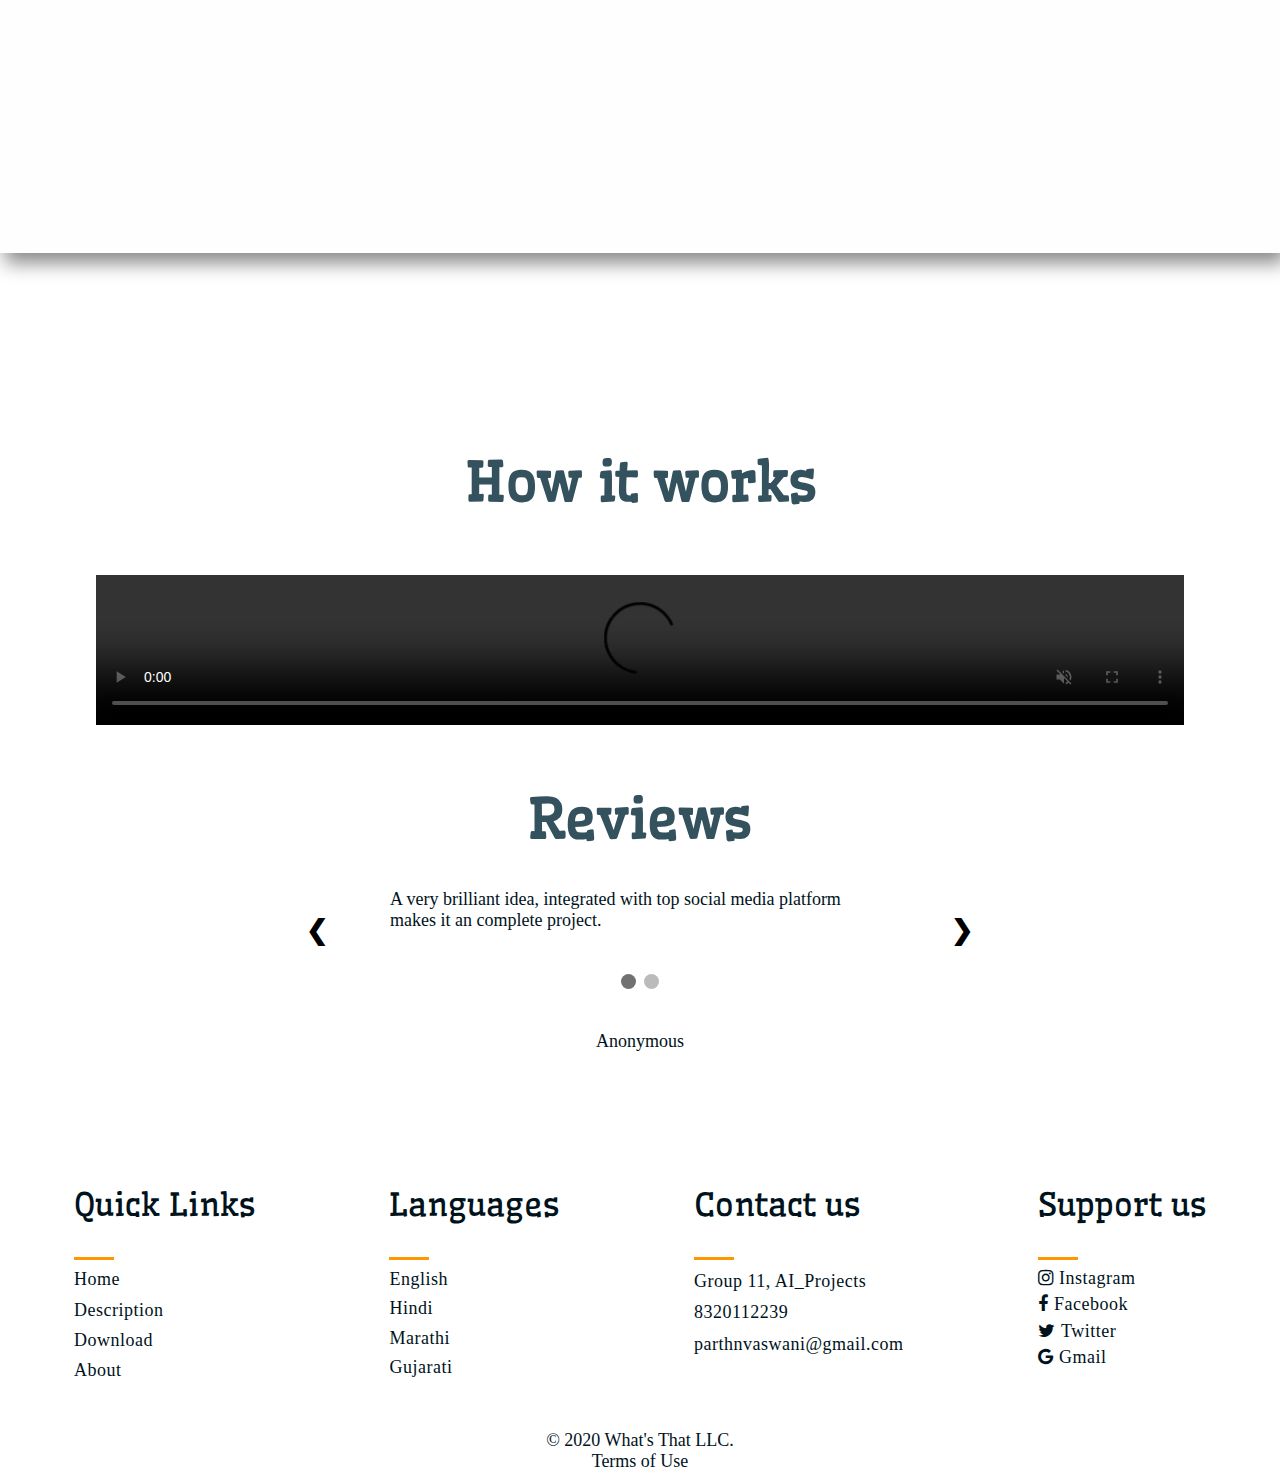
==== commit 5c4bb08b: "update social links" ====
--- a/index.html
+++ b/index.html
@@ -161,8 +161,8 @@
           <div class="border1"></div>
             <div class="ul-cry">
               <span>Group 11, AI_Projects</span>
-              <span>123456789</span>
-              <span>xyz@gmail.com</span>
+              <span>8320112239</span>
+              <span>parthnvaswani@gmail.com</span>
             </div>
         </div>
 
@@ -170,10 +170,10 @@
           <h3>Support us</h3>
           <div class="border1"></div>
             <div class="ul">
-              <a href="#" class="fa fa-instagram"><span> Instagram</span></a>
-              <a href="#" class="fa fa-facebook"><span> Facebook</span></a>
-              <a href="#" class="fa fa-twitter"><span> Twitter</span></a>
-              <a href="#" class="fa fa-google"><span> Gmail</span></a>
+              <a href="https://www.instagram.com/parthnvaswani/" class="fa fa-instagram"><span> Instagram</span></a>
+              <a href="https://www.facebook.com/parth.vaswani.77/" class="fa fa-facebook"><span> Facebook</span></a>
+              <a href="https://twitter.com/parthnvaswani" class="fa fa-twitter"><span> Twitter</span></a>
+              <a href="parthnvaswani@gmail.com" class="fa fa-google"><span> Gmail</span></a>
             </div> 
         </div>
 
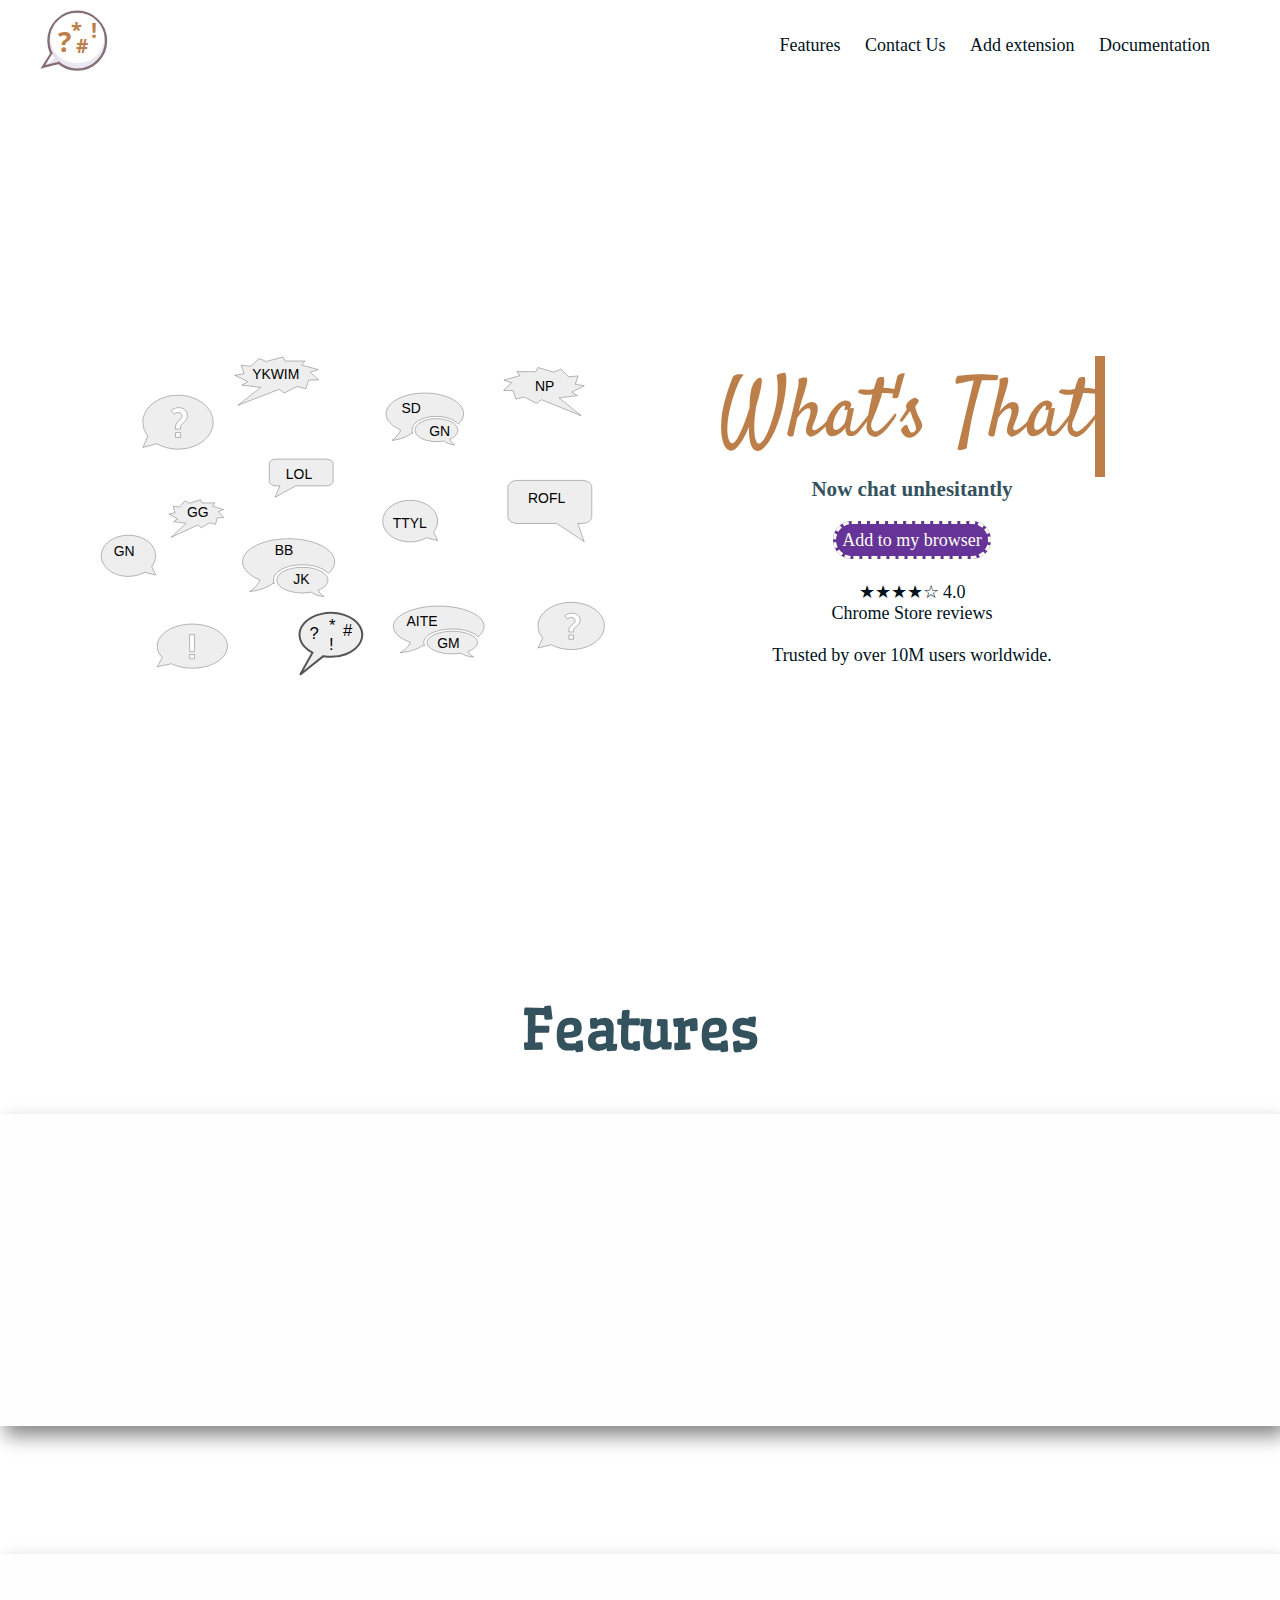
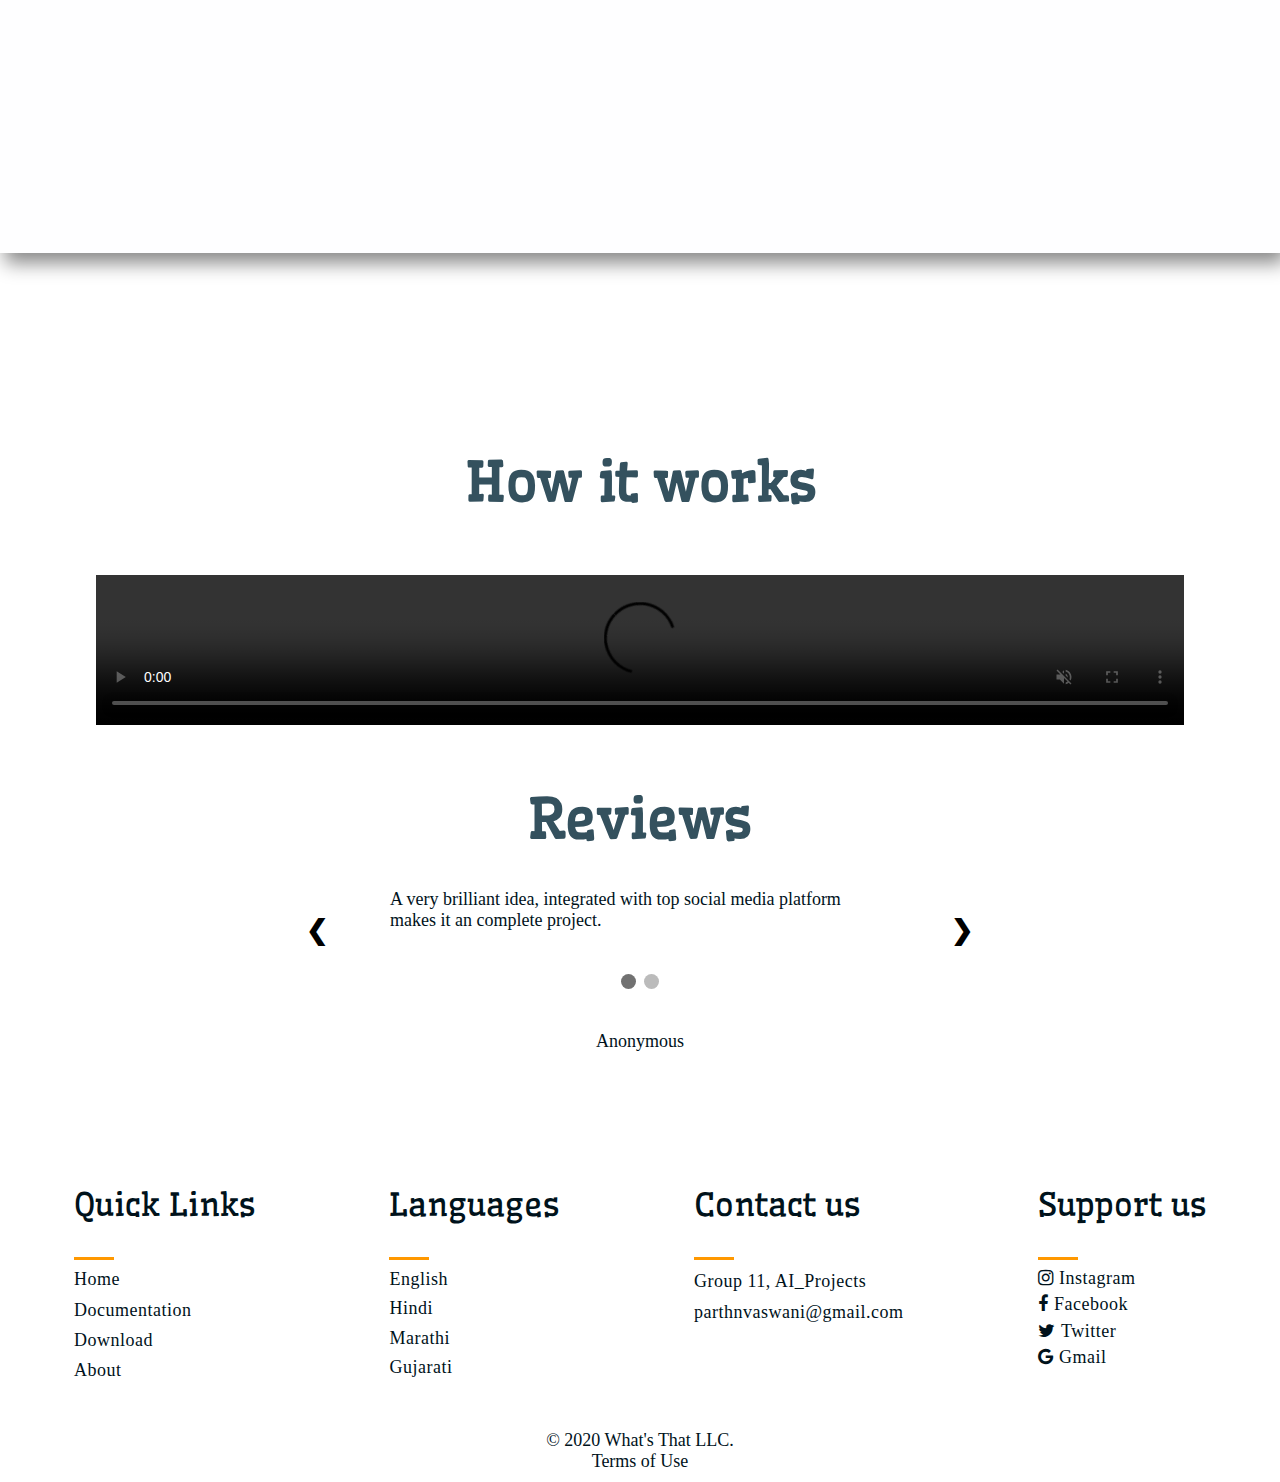
==== commit a9a6610a: "Update index.html" ====
--- a/index.html
+++ b/index.html
@@ -136,10 +136,10 @@
           <h3>Quick Links</h3>
           <div class="border1"></div> <!--for the underline -->
             <div class="ul">
-              <a href="#"><span>Home</span></a>
-              <a href="#"><span>Description</span></a>
-              <a href="#"><span>Download</span></a>
-              <a href="#"><span>About</span></a>
+              <a href="/"><span>Home</span></a>
+              <a href="./Docs/index.html"><span>Documentation</span></a>
+              <a href="./files/whatsthat.zip"><span>Download</span></a>
+              <a href="https://github.com/parthnvaswani"><span>About</span></a>
             </div>
         </div>
     
@@ -161,7 +161,6 @@
           <div class="border1"></div>
             <div class="ul-cry">
               <span>Group 11, AI_Projects</span>
-              <span>8320112239</span>
               <span>parthnvaswani@gmail.com</span>
             </div>
         </div>
@@ -173,7 +172,7 @@
               <a href="https://www.instagram.com/parthnvaswani/" class="fa fa-instagram"><span> Instagram</span></a>
               <a href="https://www.facebook.com/parth.vaswani.77/" class="fa fa-facebook"><span> Facebook</span></a>
               <a href="https://twitter.com/parthnvaswani" class="fa fa-twitter"><span> Twitter</span></a>
-              <a href="parthnvaswani@gmail.com" class="fa fa-google"><span> Gmail</span></a>
+              <a href="mailto:parthnvaswani@gmail.com" class="fa fa-google"><span> Gmail</span></a>
             </div> 
         </div>
 
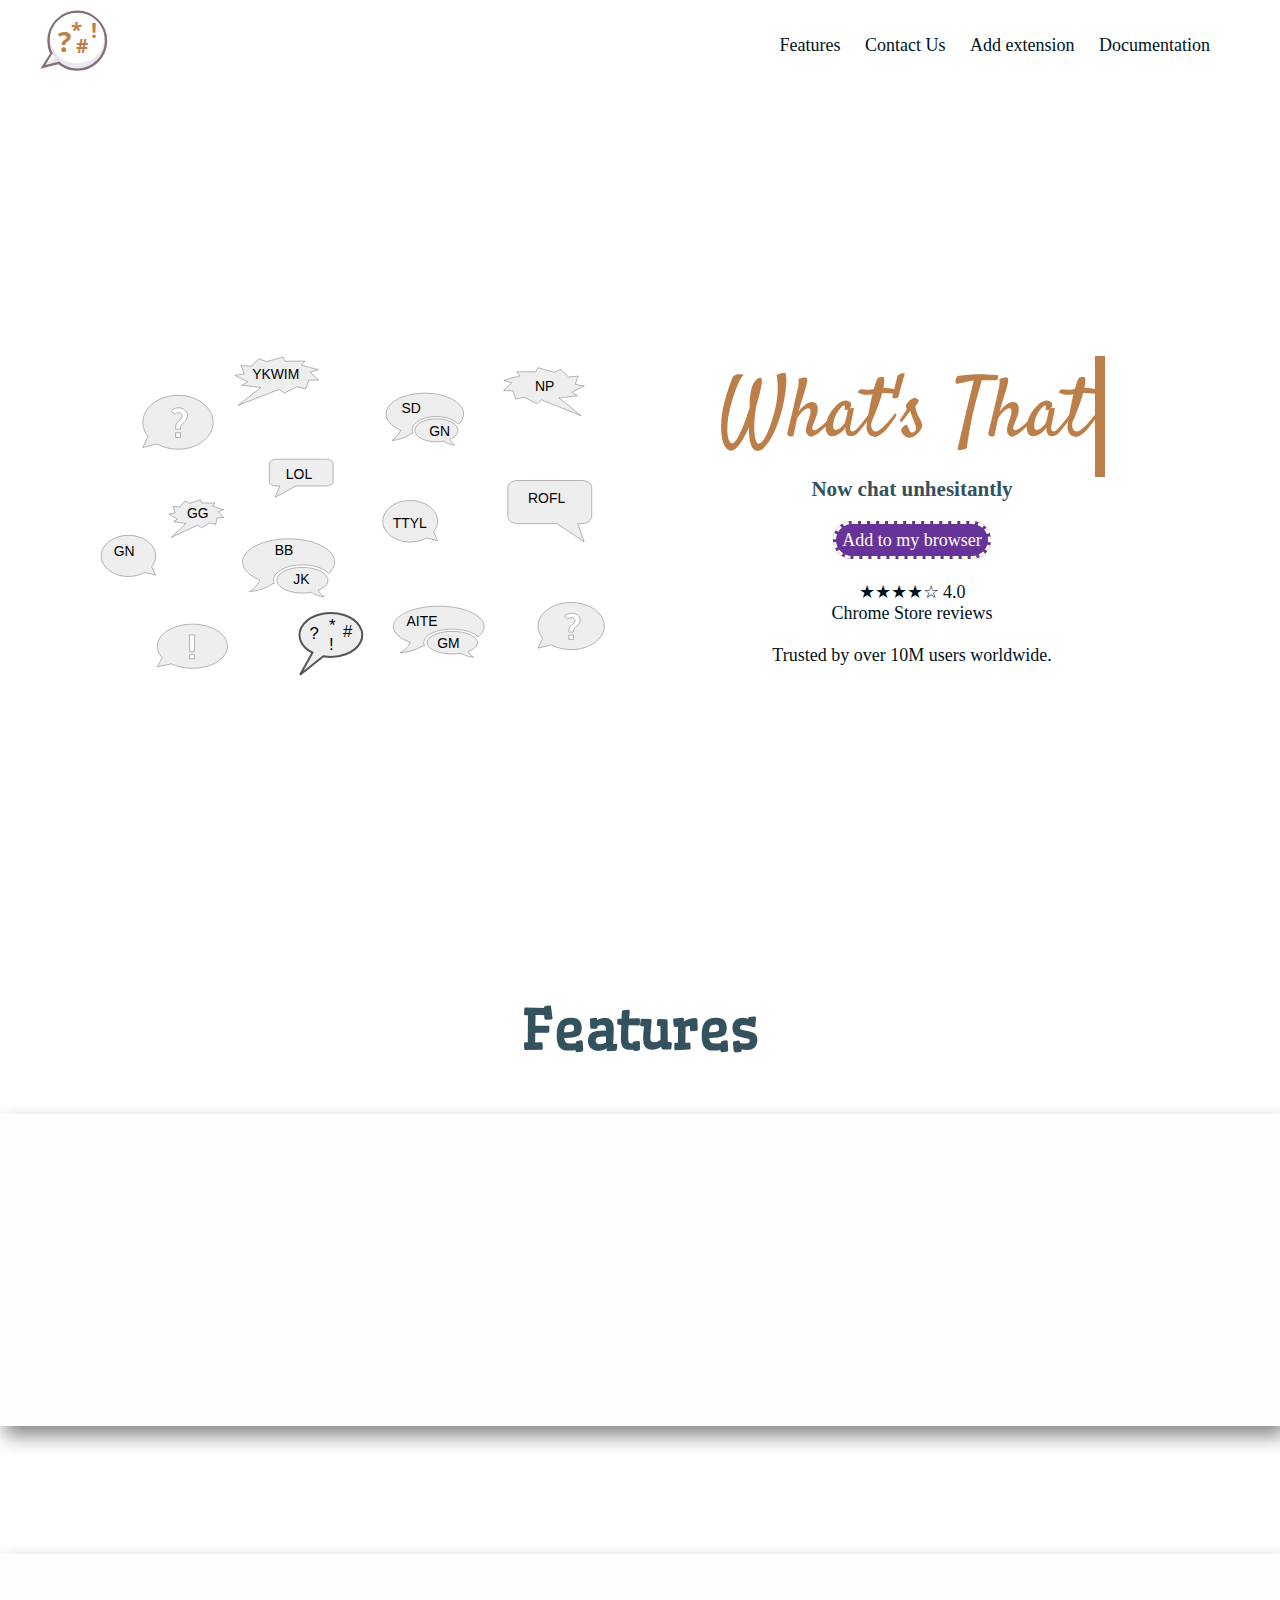
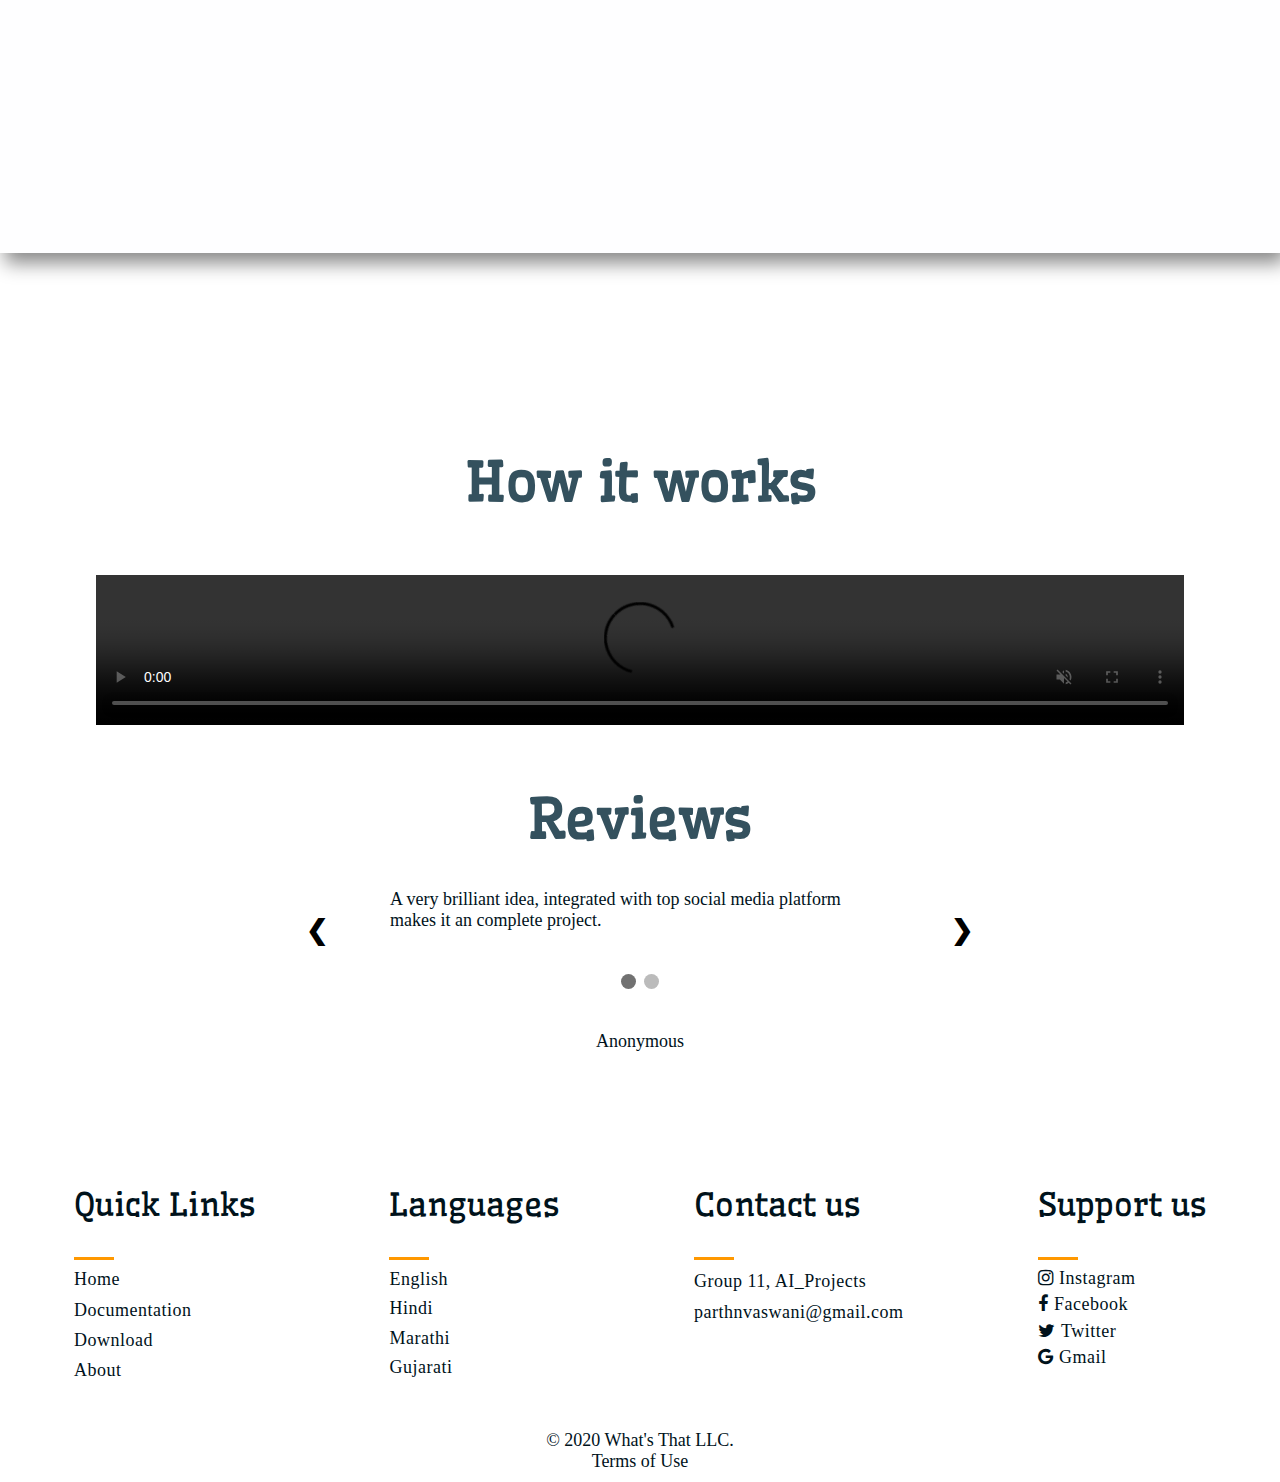
==== commit dc0a7c8c: "Update index.html" ====
--- a/index.html
+++ b/index.html
@@ -136,7 +136,7 @@
           <h3>Quick Links</h3>
           <div class="border1"></div> <!--for the underline -->
             <div class="ul">
-              <a href="/"><span>Home</span></a>
+              <a href="./"><span>Home</span></a>
               <a href="./Docs/index.html"><span>Documentation</span></a>
               <a href="./files/whatsthat.zip"><span>Download</span></a>
               <a href="https://github.com/parthnvaswani"><span>About</span></a>
